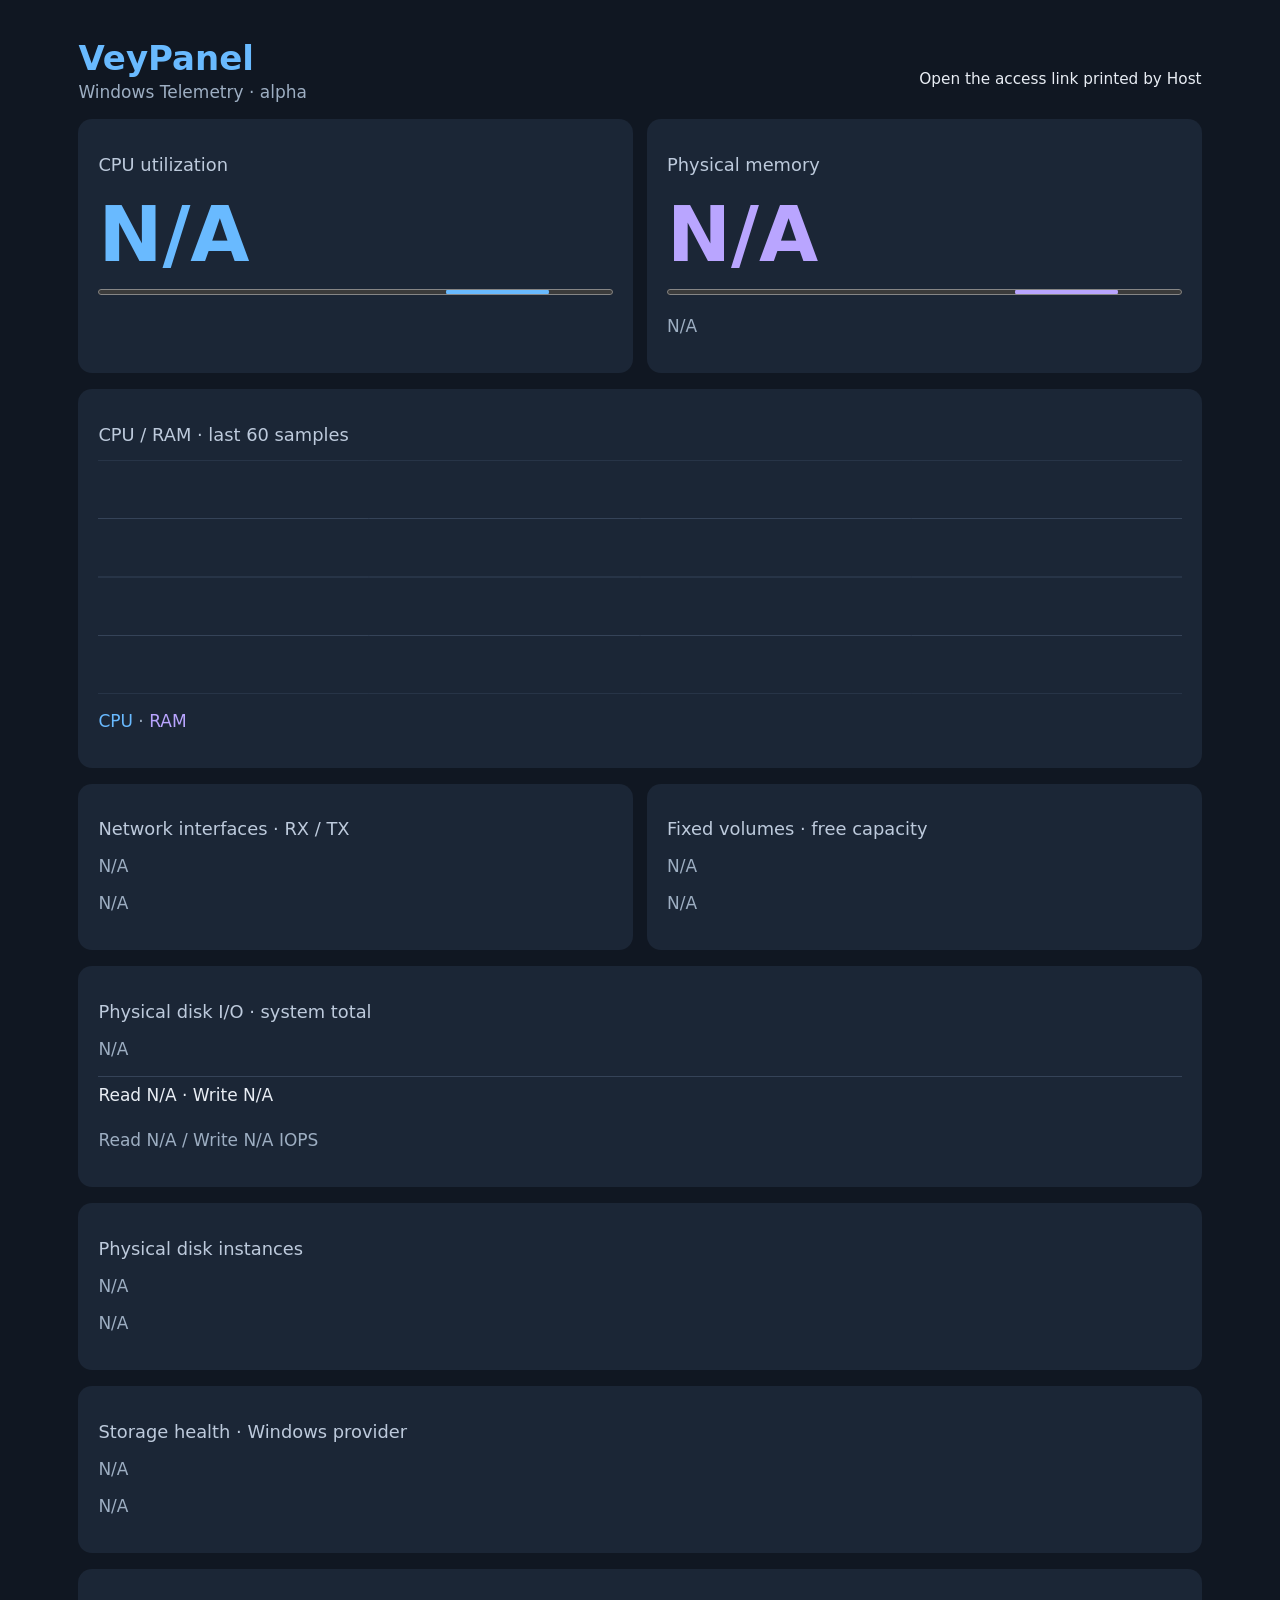
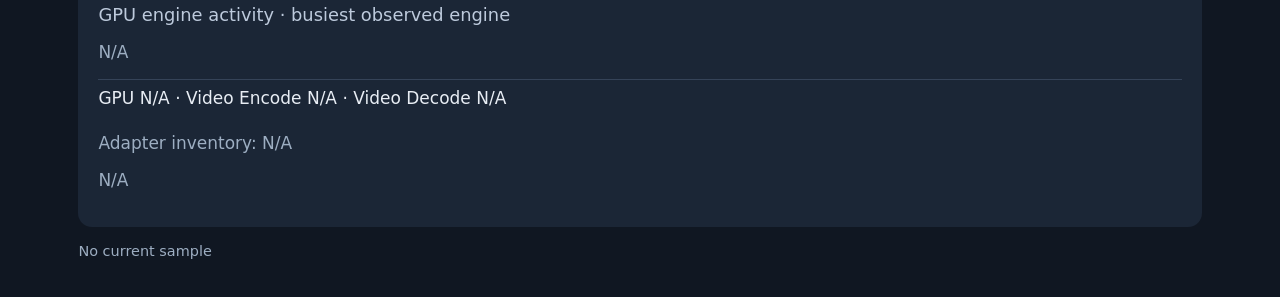
==== src/VeyPanel.Host/wwwroot/index.html @ 7020a3d4 "Integrate bounded independent storage health worker and dashboard" ====
<!DOCTYPE html>
<html lang="en"><head><meta charset="utf-8"><meta name="viewport" content="width=device-width, initial-scale=1"><title>VeyPanel</title><link rel="stylesheet" href="style.css"><script defer src="app.js"></script></head>
<body><main><header><div><h1>VeyPanel</h1><p>Windows Telemetry · alpha</p></div><span id="status" role="status">Connecting</span></header>
<section class="cards" aria-label="System resources"><article><h2>CPU utilization</h2><strong id="cpu">N/A</strong><progress id="cpu-bar" max="100" aria-label="CPU utilization"></progress></article><article><h2>Physical memory</h2><strong id="ram">N/A</strong><progress id="ram-bar" max="100" aria-label="RAM utilization"></progress><p id="capacity">N/A</p></article></section>
<section class="history"><h2>CPU / RAM · last 60 samples</h2><canvas id="chart" role="img" aria-label="CPU and memory utilization history"></canvas><p><span class="cpu-key">CPU</span> · <span class="ram-key">RAM</span></p></section><section class="cards" aria-label="Extended resources"><article><h2>Network interfaces · RX / TX</h2><p id="network-status">N/A</p><div id="network-list">N/A</div></article><article><h2>Fixed volumes · free capacity</h2><p id="storage-status">N/A</p><div id="storage-list">N/A</div></article></section><section class="history"><h2>Physical disk I/O · system total</h2><p id="disk-status">N/A</p><div class="resource-row">Read <span id="disk-read">N/A</span> · Write <span id="disk-write">N/A</span></div><p id="disk-iops">N/A</p></section><section class="history"><h2>Physical disk instances</h2><p id="physical-status">N/A</p><div id="physical-list">N/A</div></section><section class="history"><h2>Storage health · Windows provider</h2><p id="health-status">N/A</p><div id="health-list">N/A</div></section><section class="history"><h2>GPU engine activity · busiest observed engine</h2><p id="gpu-status">N/A</p><div class="resource-row">GPU <span id="gpu-total">N/A</span> · Video Encode <span id="gpu-encode">N/A</span> · Video Decode <span id="gpu-decode">N/A</span></div><p>Adapter inventory: <span id="gpu-inventory">N/A</span></p><div id="gpu-adapters">N/A</div></section><footer id="timestamp">No sample yet</footer></main></body></html>
---- src/VeyPanel.Host/wwwroot/style.css ----
:root{color-scheme:dark;font:17px system-ui,sans-serif;background:#101722;color:#e8edf4}*{box-sizing:border-box}body{margin:0}main{max-width:1200px;margin:auto;padding:clamp(14px,3vw,40px)}header{display:flex;justify-content:space-between;align-items:center;gap:12px}h1{font-size:2rem;margin:0;color:#69baff}h2{font-size:1.05rem;color:#bdcadc;font-weight:500}p,footer{color:#9daec2}header p{margin-top:4px}#status{font-size:.9rem} .cards{display:grid;grid-template-columns:repeat(auto-fit,minmax(240px,1fr));gap:14px}article,.history{background:#1b2636;padding:20px;border-radius:14px}strong{display:block;font-size:clamp(2.5rem,6vw,4.5rem);font-variant-numeric:tabular-nums}#cpu,.cpu-key{color:#69baff}#ram,.ram-key{color:#b9a5ff}progress{width:100%;height:12px;accent-color:#69baff}#ram-bar{accent-color:#b9a5ff}.history{margin:16px 0}canvas{width:100%;height:clamp(130px,26vh,290px);display:block}footer{font-size:.85rem}

.resource-row{padding:8px 0;border-top:1px solid #354358;overflow-wrap:anywhere;font-variant-numeric:tabular-nums}footer{margin-top:16px}
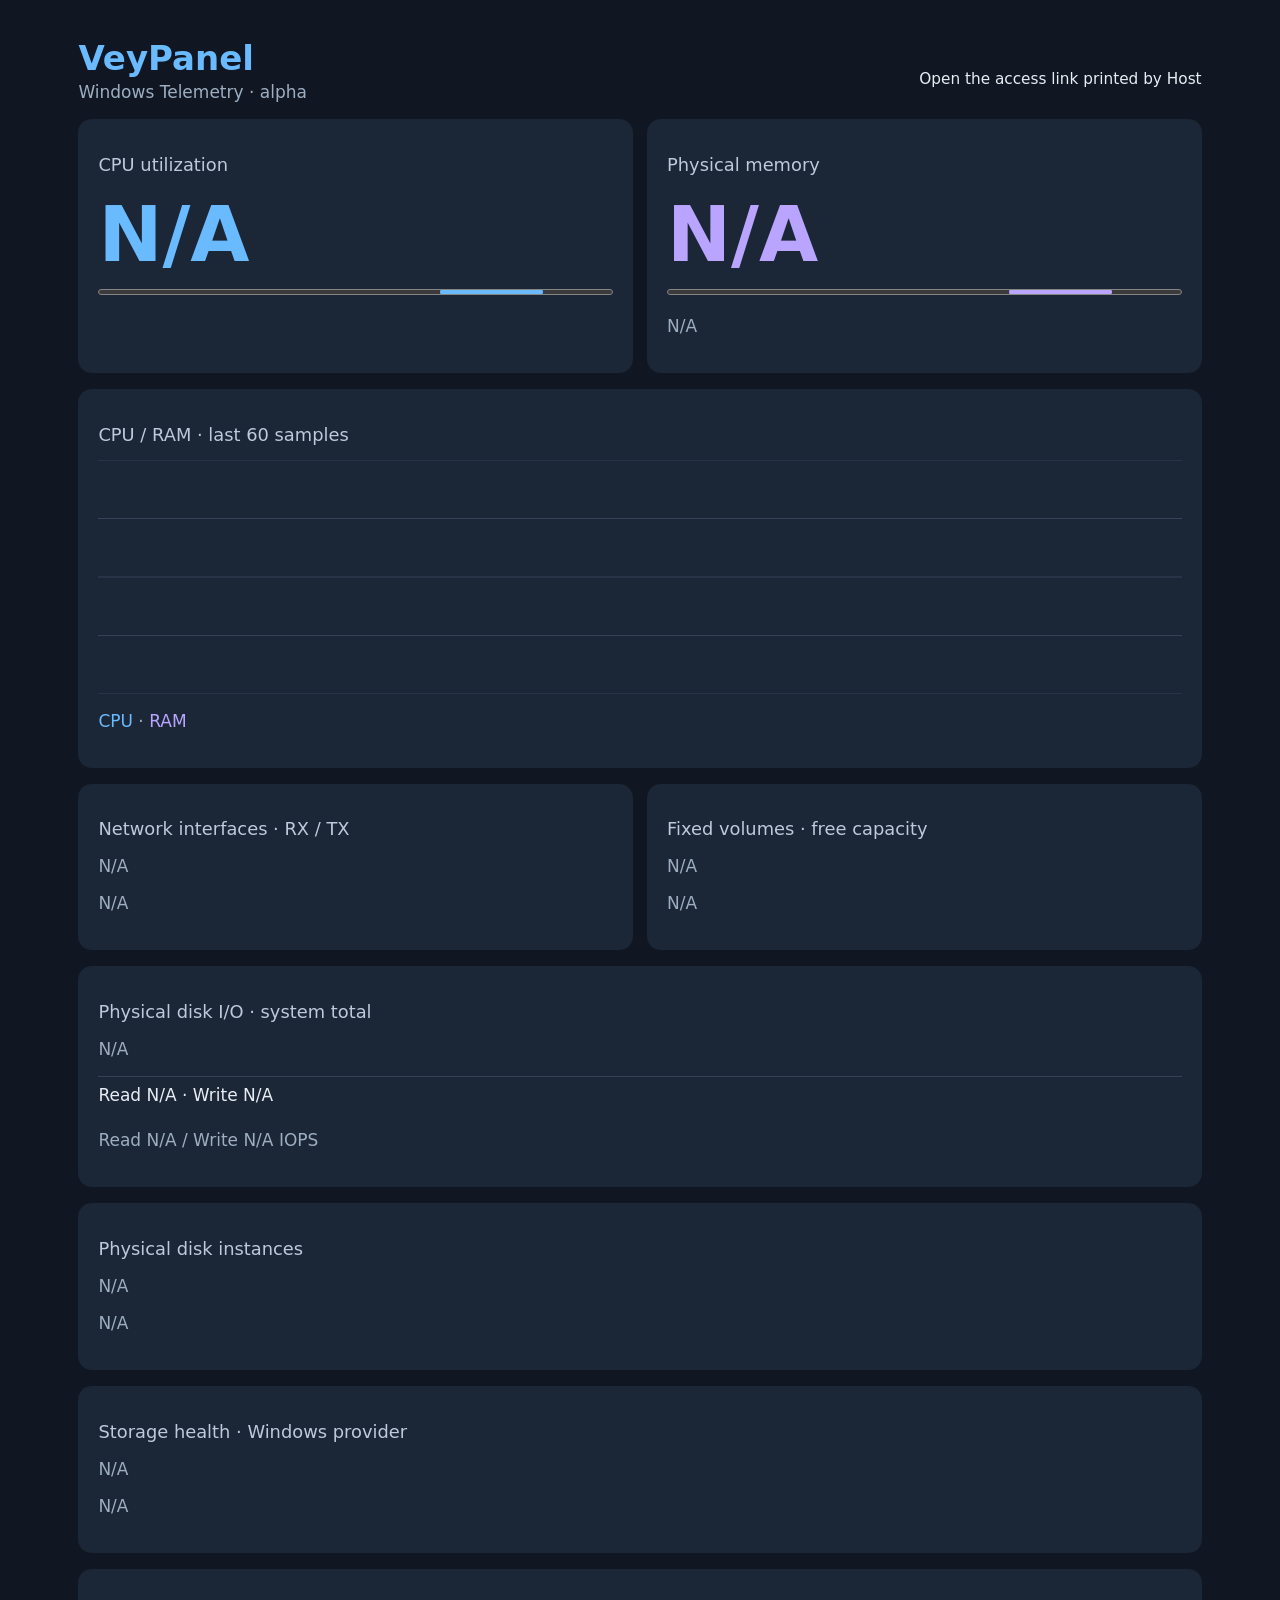
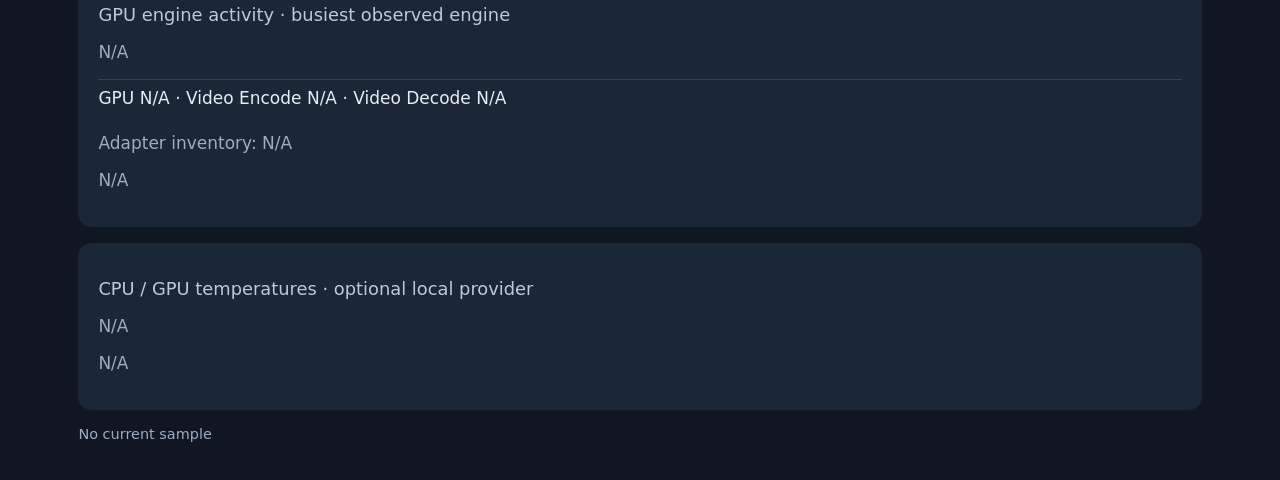
==== commit 01a2f44c: "Add alpha.7 optional local read-only CPU and GPU thermal provider" ====
--- a/src/VeyPanel.Host/wwwroot/index.html
+++ b/src/VeyPanel.Host/wwwroot/index.html
@@ -2,4 +2,4 @@
 <html lang="en"><head><meta charset="utf-8"><meta name="viewport" content="width=device-width, initial-scale=1"><title>VeyPanel</title><link rel="stylesheet" href="style.css"><script defer src="app.js"></script></head>
 <body><main><header><div><h1>VeyPanel</h1><p>Windows Telemetry · alpha</p></div><span id="status" role="status">Connecting</span></header>
 <section class="cards" aria-label="System resources"><article><h2>CPU utilization</h2><strong id="cpu">N/A</strong><progress id="cpu-bar" max="100" aria-label="CPU utilization"></progress></article><article><h2>Physical memory</h2><strong id="ram">N/A</strong><progress id="ram-bar" max="100" aria-label="RAM utilization"></progress><p id="capacity">N/A</p></article></section>
-<section class="history"><h2>CPU / RAM · last 60 samples</h2><canvas id="chart" role="img" aria-label="CPU and memory utilization history"></canvas><p><span class="cpu-key">CPU</span> · <span class="ram-key">RAM</span></p></section><section class="cards" aria-label="Extended resources"><article><h2>Network interfaces · RX / TX</h2><p id="network-status">N/A</p><div id="network-list">N/A</div></article><article><h2>Fixed volumes · free capacity</h2><p id="storage-status">N/A</p><div id="storage-list">N/A</div></article></section><section class="history"><h2>Physical disk I/O · system total</h2><p id="disk-status">N/A</p><div class="resource-row">Read <span id="disk-read">N/A</span> · Write <span id="disk-write">N/A</span></div><p id="disk-iops">N/A</p></section><section class="history"><h2>Physical disk instances</h2><p id="physical-status">N/A</p><div id="physical-list">N/A</div></section><section class="history"><h2>Storage health · Windows provider</h2><p id="health-status">N/A</p><div id="health-list">N/A</div></section><section class="history"><h2>GPU engine activity · busiest observed engine</h2><p id="gpu-status">N/A</p><div class="resource-row">GPU <span id="gpu-total">N/A</span> · Video Encode <span id="gpu-encode">N/A</span> · Video Decode <span id="gpu-decode">N/A</span></div><p>Adapter inventory: <span id="gpu-inventory">N/A</span></p><div id="gpu-adapters">N/A</div></section><footer id="timestamp">No sample yet</footer></main></body></html>
+<section class="history"><h2>CPU / RAM · last 60 samples</h2><canvas id="chart" role="img" aria-label="CPU and memory utilization history"></canvas><p><span class="cpu-key">CPU</span> · <span class="ram-key">RAM</span></p></section><section class="cards" aria-label="Extended resources"><article><h2>Network interfaces · RX / TX</h2><p id="network-status">N/A</p><div id="network-list">N/A</div></article><article><h2>Fixed volumes · free capacity</h2><p id="storage-status">N/A</p><div id="storage-list">N/A</div></article></section><section class="history"><h2>Physical disk I/O · system total</h2><p id="disk-status">N/A</p><div class="resource-row">Read <span id="disk-read">N/A</span> · Write <span id="disk-write">N/A</span></div><p id="disk-iops">N/A</p></section><section class="history"><h2>Physical disk instances</h2><p id="physical-status">N/A</p><div id="physical-list">N/A</div></section><section class="history"><h2>Storage health · Windows provider</h2><p id="health-status">N/A</p><div id="health-list">N/A</div></section><section class="history"><h2>GPU engine activity · busiest observed engine</h2><p id="gpu-status">N/A</p><div class="resource-row">GPU <span id="gpu-total">N/A</span> · Video Encode <span id="gpu-encode">N/A</span> · Video Decode <span id="gpu-decode">N/A</span></div><p>Adapter inventory: <span id="gpu-inventory">N/A</span></p><div id="gpu-adapters">N/A</div></section><section class="history"><h2>CPU / GPU temperatures · optional local provider</h2><p id="thermal-status">N/A</p><div id="thermal-list">N/A</div></section><footer id="timestamp">No sample yet</footer></main></body></html>
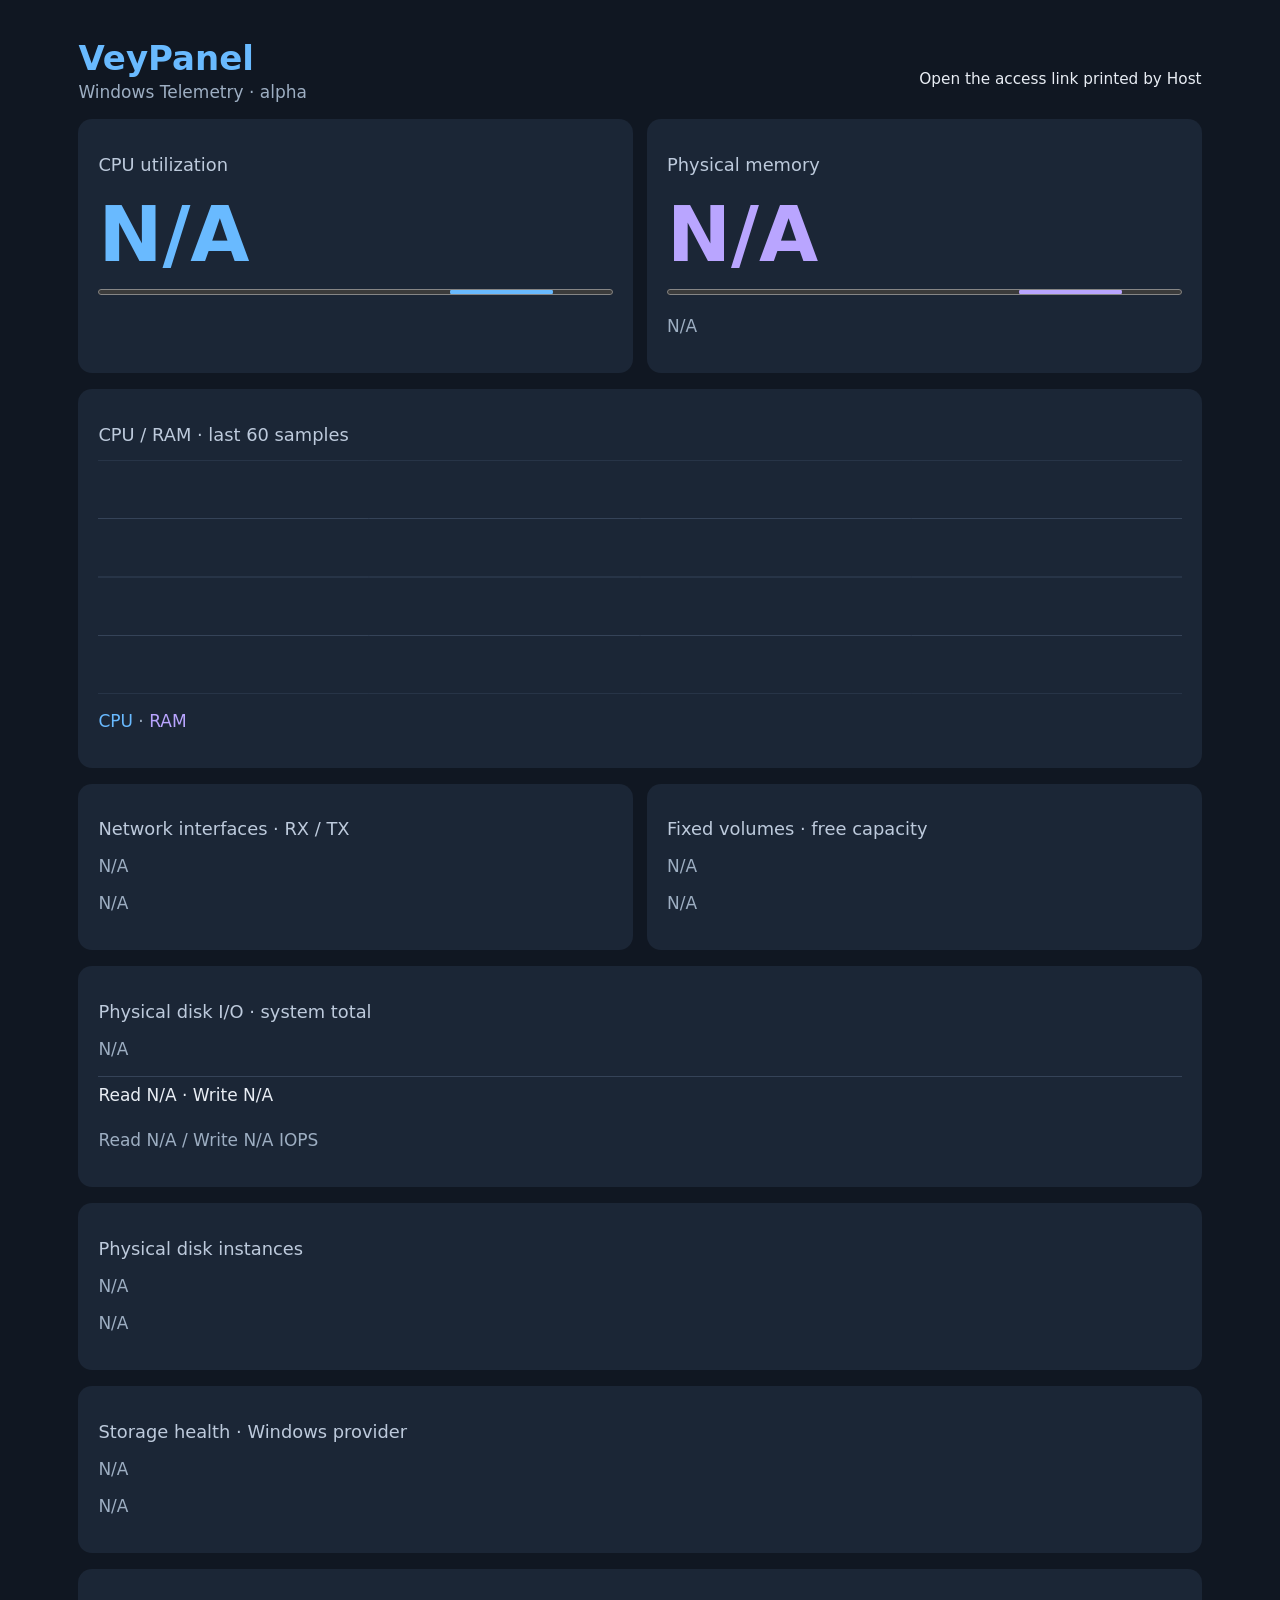
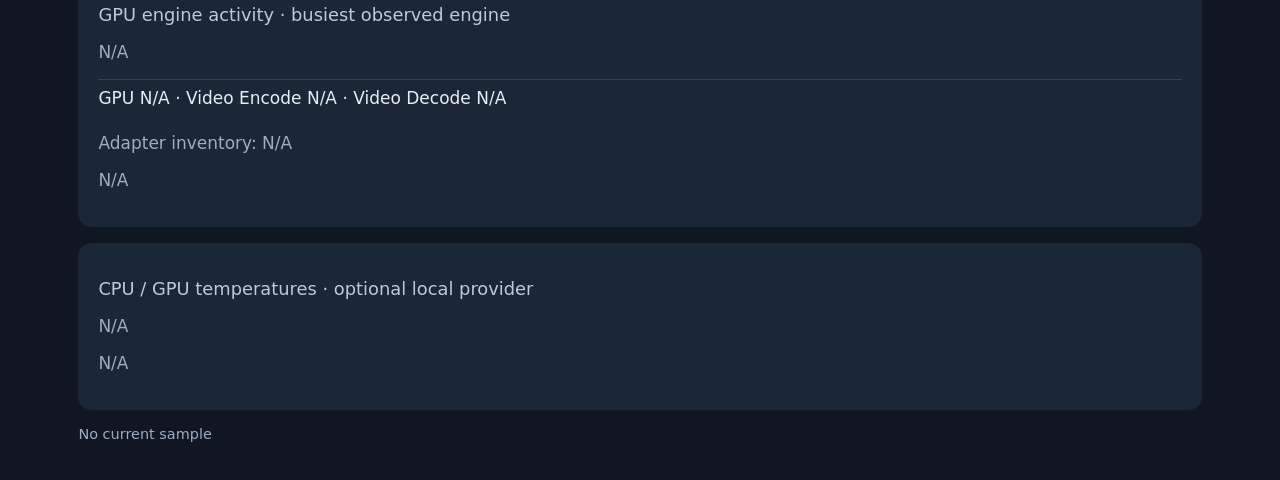
==== commit 9955376d: "Add loopback owner reader management panel and admin origin checks" ====
--- a/src/VeyPanel.Host/wwwroot/index.html
+++ b/src/VeyPanel.Host/wwwroot/index.html
@@ -2,4 +2,4 @@
 <html lang="en"><head><meta charset="utf-8"><meta name="viewport" content="width=device-width, initial-scale=1"><title>VeyPanel</title><link rel="stylesheet" href="style.css"><script defer src="app.js"></script></head>
 <body><main><header><div><h1>VeyPanel</h1><p>Windows Telemetry · alpha</p></div><span id="status" role="status">Connecting</span></header>
 <section class="cards" aria-label="System resources"><article><h2>CPU utilization</h2><strong id="cpu">N/A</strong><progress id="cpu-bar" max="100" aria-label="CPU utilization"></progress></article><article><h2>Physical memory</h2><strong id="ram">N/A</strong><progress id="ram-bar" max="100" aria-label="RAM utilization"></progress><p id="capacity">N/A</p></article></section>
-<section class="history"><h2>CPU / RAM · last 60 samples</h2><canvas id="chart" role="img" aria-label="CPU and memory utilization history"></canvas><p><span class="cpu-key">CPU</span> · <span class="ram-key">RAM</span></p></section><section class="cards" aria-label="Extended resources"><article><h2>Network interfaces · RX / TX</h2><p id="network-status">N/A</p><div id="network-list">N/A</div></article><article><h2>Fixed volumes · free capacity</h2><p id="storage-status">N/A</p><div id="storage-list">N/A</div></article></section><section class="history"><h2>Physical disk I/O · system total</h2><p id="disk-status">N/A</p><div class="resource-row">Read <span id="disk-read">N/A</span> · Write <span id="disk-write">N/A</span></div><p id="disk-iops">N/A</p></section><section class="history"><h2>Physical disk instances</h2><p id="physical-status">N/A</p><div id="physical-list">N/A</div></section><section class="history"><h2>Storage health · Windows provider</h2><p id="health-status">N/A</p><div id="health-list">N/A</div></section><section class="history"><h2>GPU engine activity · busiest observed engine</h2><p id="gpu-status">N/A</p><div class="resource-row">GPU <span id="gpu-total">N/A</span> · Video Encode <span id="gpu-encode">N/A</span> · Video Decode <span id="gpu-decode">N/A</span></div><p>Adapter inventory: <span id="gpu-inventory">N/A</span></p><div id="gpu-adapters">N/A</div></section><section class="history"><h2>CPU / GPU temperatures · optional local provider</h2><p id="thermal-status">N/A</p><div id="thermal-list">N/A</div></section><footer id="timestamp">No sample yet</footer></main></body></html>
+<section class="history"><h2>CPU / RAM · last 60 samples</h2><canvas id="chart" role="img" aria-label="CPU and memory utilization history"></canvas><p><span class="cpu-key">CPU</span> · <span class="ram-key">RAM</span></p></section><section class="cards" aria-label="Extended resources"><article><h2>Network interfaces · RX / TX</h2><p id="network-status">N/A</p><div id="network-list">N/A</div></article><article><h2>Fixed volumes · free capacity</h2><p id="storage-status">N/A</p><div id="storage-list">N/A</div></article></section><section class="history"><h2>Physical disk I/O · system total</h2><p id="disk-status">N/A</p><div class="resource-row">Read <span id="disk-read">N/A</span> · Write <span id="disk-write">N/A</span></div><p id="disk-iops">N/A</p></section><section class="history"><h2>Physical disk instances</h2><p id="physical-status">N/A</p><div id="physical-list">N/A</div></section><section class="history"><h2>Storage health · Windows provider</h2><p id="health-status">N/A</p><div id="health-list">N/A</div></section><section class="history"><h2>GPU engine activity · busiest observed engine</h2><p id="gpu-status">N/A</p><div class="resource-row">GPU <span id="gpu-total">N/A</span> · Video Encode <span id="gpu-encode">N/A</span> · Video Decode <span id="gpu-decode">N/A</span></div><p>Adapter inventory: <span id="gpu-inventory">N/A</span></p><div id="gpu-adapters">N/A</div></section><section class="history"><h2>CPU / GPU temperatures · optional local provider</h2><p id="thermal-status">N/A</p><div id="thermal-list">N/A</div></section><section class="history" id="device-owner" hidden><h2>Reader devices · local owner only</h2><p>Issue read-only access for 24 hours. Restarting Host invalidates all grants.</p><div class="device-row"><label for="device-name">Device name</label><input id="device-name" maxlength="64" autocomplete="off" placeholder="Lenovo tablet"><button type="button" id="device-create">Create reader</button><button type="button" id="device-refresh">Refresh</button></div><p id="device-status" role="status"></p><div id="issued-panel" hidden><label id="issued-label" for="issued-link"></label><input id="issued-link" readonly autocomplete="off" spellcheck="false"><button type="button" id="device-clear">Clear secret</button></div><div id="device-list"></div></section><footer id="timestamp">No sample yet</footer></main></body></html>
--- a/src/VeyPanel.Host/wwwroot/style.css
+++ b/src/VeyPanel.Host/wwwroot/style.css
@@ -1,3 +1,5 @@
 :root{color-scheme:dark;font:17px system-ui,sans-serif;background:#101722;color:#e8edf4}*{box-sizing:border-box}body{margin:0}main{max-width:1200px;margin:auto;padding:clamp(14px,3vw,40px)}header{display:flex;justify-content:space-between;align-items:center;gap:12px}h1{font-size:2rem;margin:0;color:#69baff}h2{font-size:1.05rem;color:#bdcadc;font-weight:500}p,footer{color:#9daec2}header p{margin-top:4px}#status{font-size:.9rem} .cards{display:grid;grid-template-columns:repeat(auto-fit,minmax(240px,1fr));gap:14px}article,.history{background:#1b2636;padding:20px;border-radius:14px}strong{display:block;font-size:clamp(2.5rem,6vw,4.5rem);font-variant-numeric:tabular-nums}#cpu,.cpu-key{color:#69baff}#ram,.ram-key{color:#b9a5ff}progress{width:100%;height:12px;accent-color:#69baff}#ram-bar{accent-color:#b9a5ff}.history{margin:16px 0}canvas{width:100%;height:clamp(130px,26vh,290px);display:block}footer{font-size:.85rem}
 
 .resource-row{padding:8px 0;border-top:1px solid #354358;overflow-wrap:anywhere;font-variant-numeric:tabular-nums}footer{margin-top:16px}
+
+.device-row{display:flex;gap:10px;align-items:center;flex-wrap:wrap}.device-row span{flex:1;min-width:12rem}#device-owner input,#device-owner button{font:inherit;border:1px solid #52657d;border-radius:6px;padding:8px;background:#101722;color:#e8edf4}#device-owner button{cursor:pointer}#device-owner button:disabled{opacity:.5;cursor:default}#issued-link{width:100%;margin:8px 0}#issued-panel{margin:12px 0;padding:12px;border:1px solid #52657d;border-radius:8px}[hidden]{display:none!important}
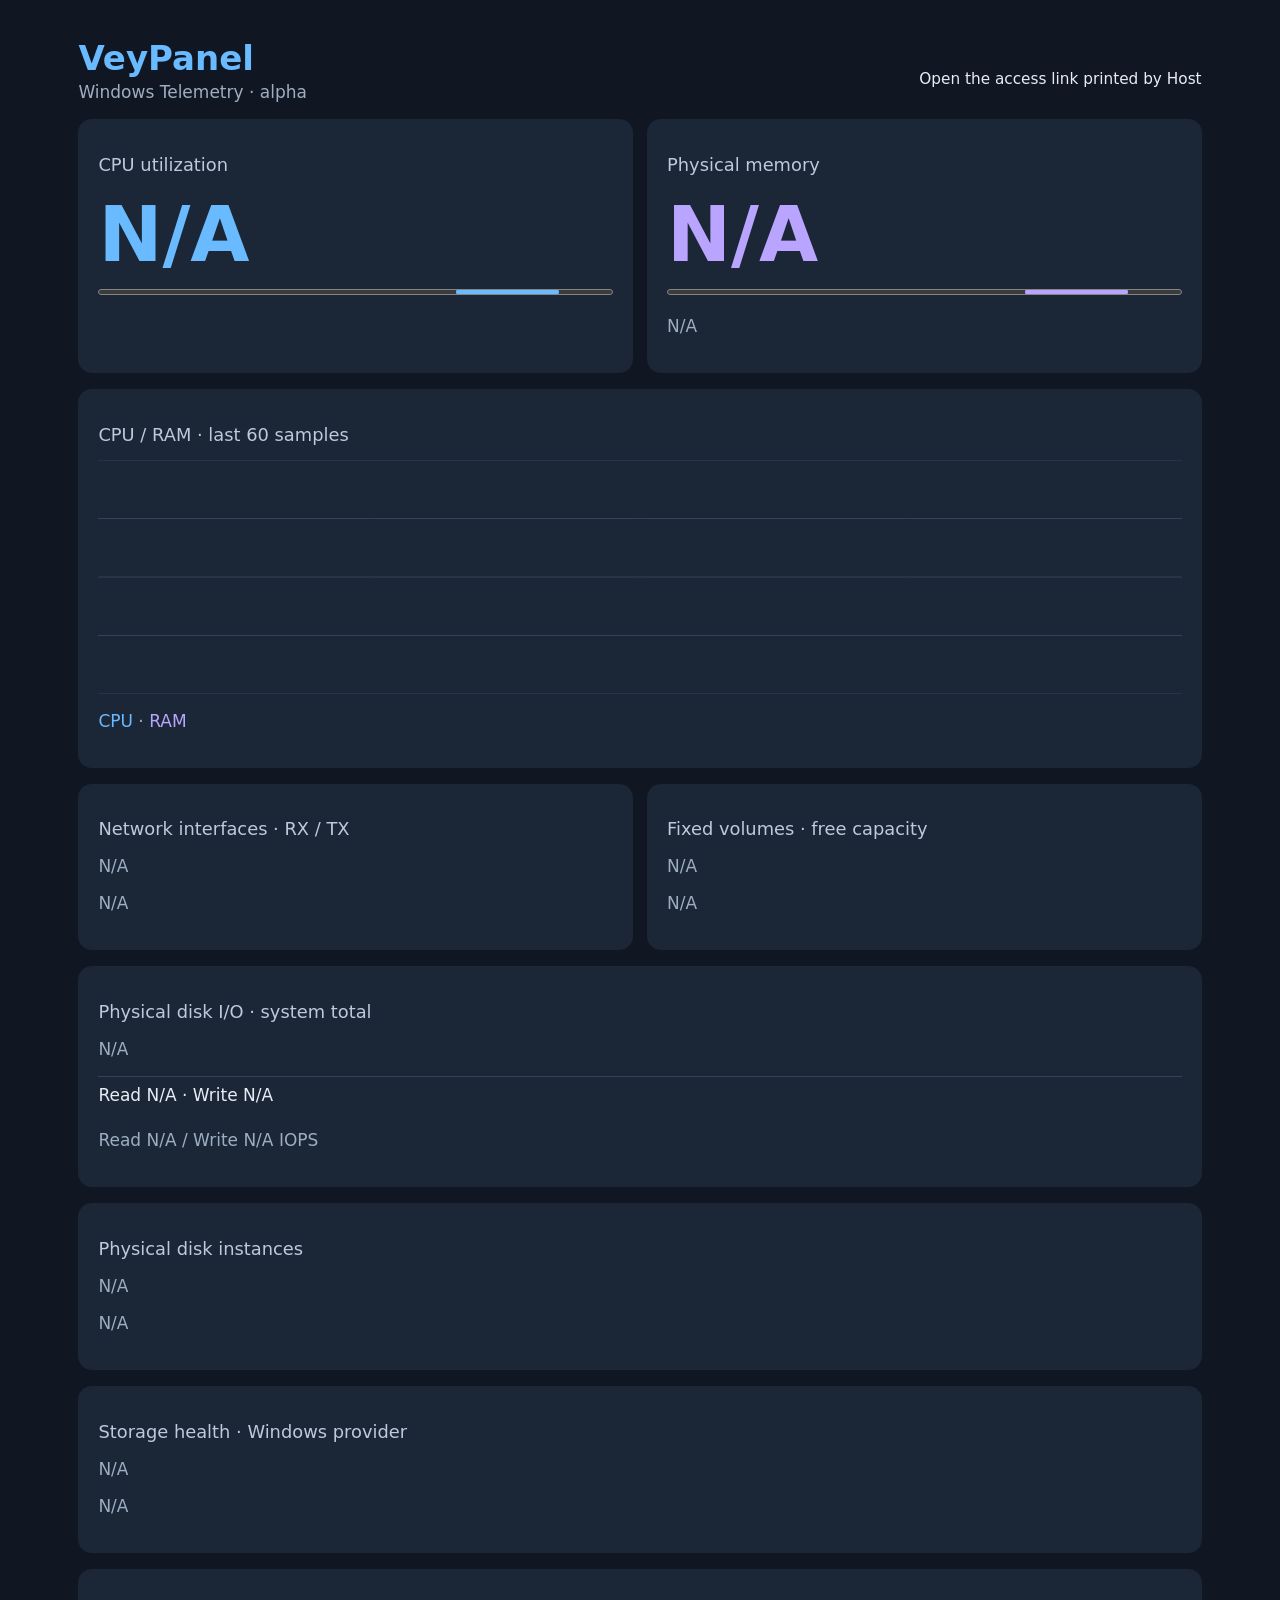
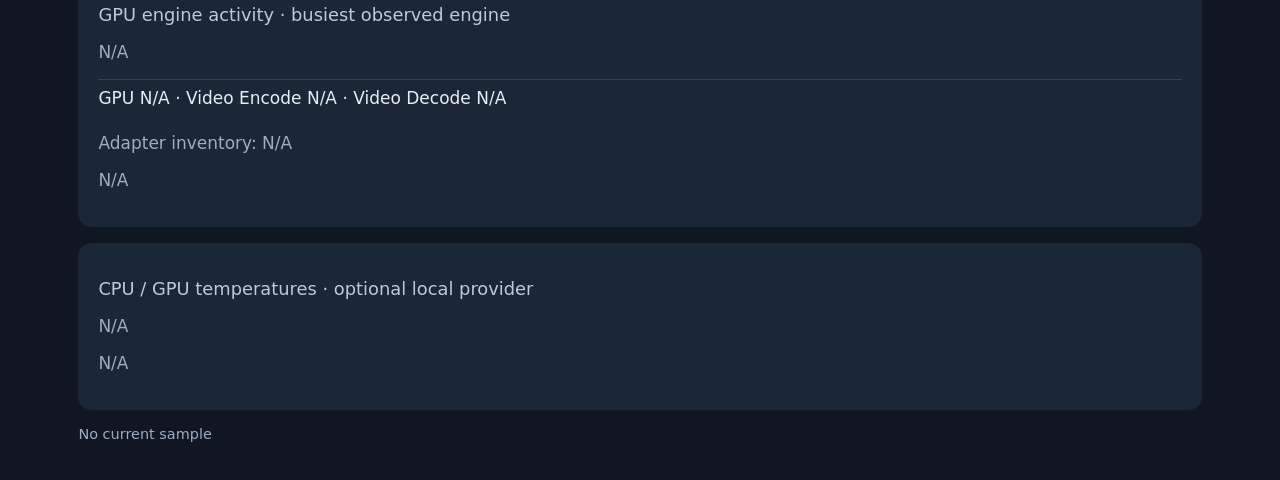
==== commit 0b88c721: "Add browser invitation enrollment and HTTPS end-to-end smoke" ====
--- a/src/VeyPanel.Host/wwwroot/index.html
+++ b/src/VeyPanel.Host/wwwroot/index.html
@@ -2,4 +2,4 @@
 <html lang="en"><head><meta charset="utf-8"><meta name="viewport" content="width=device-width, initial-scale=1"><title>VeyPanel</title><link rel="stylesheet" href="style.css"><script defer src="app.js"></script></head>
 <body><main><header><div><h1>VeyPanel</h1><p>Windows Telemetry · alpha</p></div><span id="status" role="status">Connecting</span></header>
 <section class="cards" aria-label="System resources"><article><h2>CPU utilization</h2><strong id="cpu">N/A</strong><progress id="cpu-bar" max="100" aria-label="CPU utilization"></progress></article><article><h2>Physical memory</h2><strong id="ram">N/A</strong><progress id="ram-bar" max="100" aria-label="RAM utilization"></progress><p id="capacity">N/A</p></article></section>
-<section class="history"><h2>CPU / RAM · last 60 samples</h2><canvas id="chart" role="img" aria-label="CPU and memory utilization history"></canvas><p><span class="cpu-key">CPU</span> · <span class="ram-key">RAM</span></p></section><section class="cards" aria-label="Extended resources"><article><h2>Network interfaces · RX / TX</h2><p id="network-status">N/A</p><div id="network-list">N/A</div></article><article><h2>Fixed volumes · free capacity</h2><p id="storage-status">N/A</p><div id="storage-list">N/A</div></article></section><section class="history"><h2>Physical disk I/O · system total</h2><p id="disk-status">N/A</p><div class="resource-row">Read <span id="disk-read">N/A</span> · Write <span id="disk-write">N/A</span></div><p id="disk-iops">N/A</p></section><section class="history"><h2>Physical disk instances</h2><p id="physical-status">N/A</p><div id="physical-list">N/A</div></section><section class="history"><h2>Storage health · Windows provider</h2><p id="health-status">N/A</p><div id="health-list">N/A</div></section><section class="history"><h2>GPU engine activity · busiest observed engine</h2><p id="gpu-status">N/A</p><div class="resource-row">GPU <span id="gpu-total">N/A</span> · Video Encode <span id="gpu-encode">N/A</span> · Video Decode <span id="gpu-decode">N/A</span></div><p>Adapter inventory: <span id="gpu-inventory">N/A</span></p><div id="gpu-adapters">N/A</div></section><section class="history"><h2>CPU / GPU temperatures · optional local provider</h2><p id="thermal-status">N/A</p><div id="thermal-list">N/A</div></section><section class="history" id="device-owner" hidden><h2>Reader devices · local owner only</h2><p>Issue read-only access for 24 hours. Restarting Host invalidates all grants.</p><div class="device-row"><label for="device-name">Device name</label><input id="device-name" maxlength="64" autocomplete="off" placeholder="Lenovo tablet"><button type="button" id="device-create">Create reader</button><button type="button" id="device-refresh">Refresh</button></div><p id="device-status" role="status"></p><div id="issued-panel" hidden><label id="issued-label" for="issued-link"></label><input id="issued-link" readonly autocomplete="off" spellcheck="false"><button type="button" id="device-clear">Clear secret</button></div><div id="device-list"></div></section><footer id="timestamp">No sample yet</footer></main></body></html>
+<section class="history"><h2>CPU / RAM · last 60 samples</h2><canvas id="chart" role="img" aria-label="CPU and memory utilization history"></canvas><p><span class="cpu-key">CPU</span> · <span class="ram-key">RAM</span></p></section><section class="cards" aria-label="Extended resources"><article><h2>Network interfaces · RX / TX</h2><p id="network-status">N/A</p><div id="network-list">N/A</div></article><article><h2>Fixed volumes · free capacity</h2><p id="storage-status">N/A</p><div id="storage-list">N/A</div></article></section><section class="history"><h2>Physical disk I/O · system total</h2><p id="disk-status">N/A</p><div class="resource-row">Read <span id="disk-read">N/A</span> · Write <span id="disk-write">N/A</span></div><p id="disk-iops">N/A</p></section><section class="history"><h2>Physical disk instances</h2><p id="physical-status">N/A</p><div id="physical-list">N/A</div></section><section class="history"><h2>Storage health · Windows provider</h2><p id="health-status">N/A</p><div id="health-list">N/A</div></section><section class="history"><h2>GPU engine activity · busiest observed engine</h2><p id="gpu-status">N/A</p><div class="resource-row">GPU <span id="gpu-total">N/A</span> · Video Encode <span id="gpu-encode">N/A</span> · Video Decode <span id="gpu-decode">N/A</span></div><p>Adapter inventory: <span id="gpu-inventory">N/A</span></p><div id="gpu-adapters">N/A</div></section><section class="history"><h2>CPU / GPU temperatures · optional local provider</h2><p id="thermal-status">N/A</p><div id="thermal-list">N/A</div></section><section class="history" id="device-owner" hidden><h2>Reader devices · local owner only</h2><p>Issue read-only access for 24 hours. Restarting Host invalidates all grants.</p><div class="device-row"><label for="device-name">Device name</label><input id="device-name" maxlength="64" autocomplete="off" placeholder="Lenovo tablet"><button type="button" id="device-create">Create reader</button><button type="button" id="device-refresh">Refresh</button></div><p id="device-status" role="status"></p><div id="issued-panel" hidden><label id="issued-label" for="issued-link"></label><input id="issued-link" readonly autocomplete="off" spellcheck="false"><button type="button" id="device-clear">Clear secret</button></div><div id="device-list"></div><div id="invitation-owner" hidden><h3>Two-step enrollment · LAN HTTPS</h3><p>Enter a device name above, create an invitation, share it privately and compare the code displayed on that tablet.</p><div class="device-row"><button type="button" id="invitation-create">Create invitation</button><button type="button" id="invitation-refresh">Refresh invitations</button><button type="button" id="invitation-clear">Clear link</button></div><p id="invitation-status" role="status"></p><input id="invitation-link" aria-label="Private invitation link" readonly hidden autocomplete="off"><div id="invitation-list"></div></div></section><footer id="timestamp">No sample yet</footer></main></body></html>
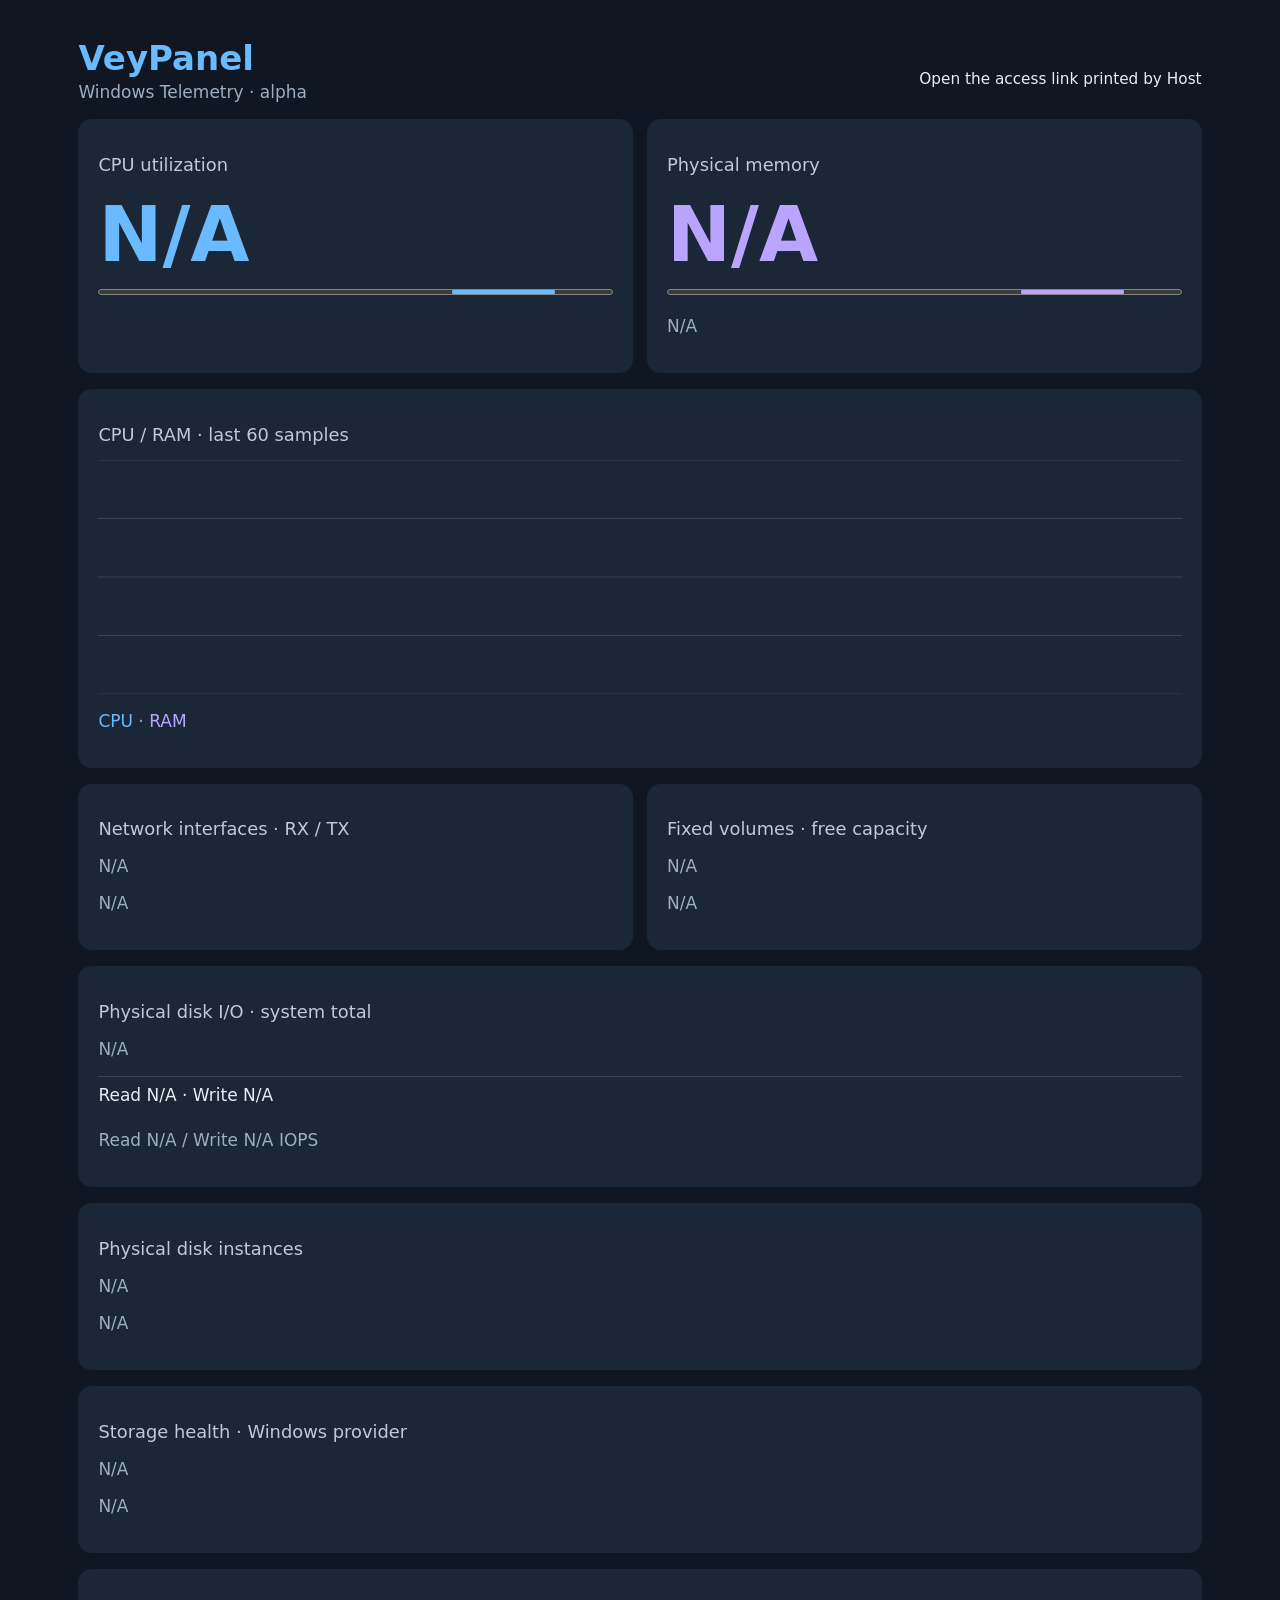
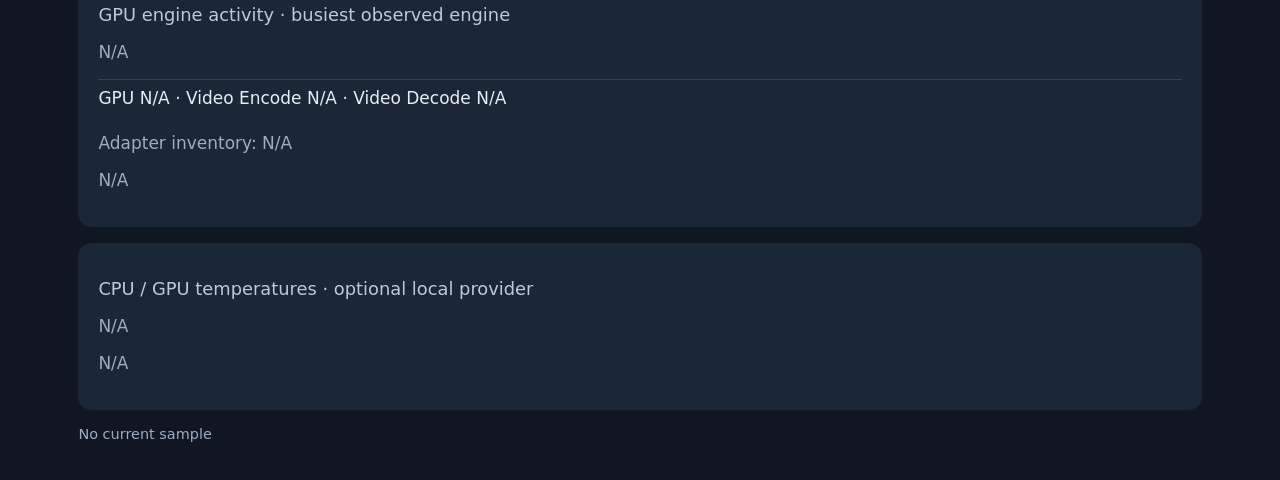
==== commit b3c46e43: "Render one-time invitations as local QR PNG with pinned MIT encoder" ====
--- a/src/VeyPanel.Host/wwwroot/index.html
+++ b/src/VeyPanel.Host/wwwroot/index.html
@@ -2,4 +2,4 @@
 <html lang="en"><head><meta charset="utf-8"><meta name="viewport" content="width=device-width, initial-scale=1"><title>VeyPanel</title><link rel="stylesheet" href="style.css"><script defer src="app.js"></script></head>
 <body><main><header><div><h1>VeyPanel</h1><p>Windows Telemetry · alpha</p></div><span id="status" role="status">Connecting</span></header>
 <section class="cards" aria-label="System resources"><article><h2>CPU utilization</h2><strong id="cpu">N/A</strong><progress id="cpu-bar" max="100" aria-label="CPU utilization"></progress></article><article><h2>Physical memory</h2><strong id="ram">N/A</strong><progress id="ram-bar" max="100" aria-label="RAM utilization"></progress><p id="capacity">N/A</p></article></section>
-<section class="history"><h2>CPU / RAM · last 60 samples</h2><canvas id="chart" role="img" aria-label="CPU and memory utilization history"></canvas><p><span class="cpu-key">CPU</span> · <span class="ram-key">RAM</span></p></section><section class="cards" aria-label="Extended resources"><article><h2>Network interfaces · RX / TX</h2><p id="network-status">N/A</p><div id="network-list">N/A</div></article><article><h2>Fixed volumes · free capacity</h2><p id="storage-status">N/A</p><div id="storage-list">N/A</div></article></section><section class="history"><h2>Physical disk I/O · system total</h2><p id="disk-status">N/A</p><div class="resource-row">Read <span id="disk-read">N/A</span> · Write <span id="disk-write">N/A</span></div><p id="disk-iops">N/A</p></section><section class="history"><h2>Physical disk instances</h2><p id="physical-status">N/A</p><div id="physical-list">N/A</div></section><section class="history"><h2>Storage health · Windows provider</h2><p id="health-status">N/A</p><div id="health-list">N/A</div></section><section class="history"><h2>GPU engine activity · busiest observed engine</h2><p id="gpu-status">N/A</p><div class="resource-row">GPU <span id="gpu-total">N/A</span> · Video Encode <span id="gpu-encode">N/A</span> · Video Decode <span id="gpu-decode">N/A</span></div><p>Adapter inventory: <span id="gpu-inventory">N/A</span></p><div id="gpu-adapters">N/A</div></section><section class="history"><h2>CPU / GPU temperatures · optional local provider</h2><p id="thermal-status">N/A</p><div id="thermal-list">N/A</div></section><section class="history" id="device-owner" hidden><h2>Reader devices · local owner only</h2><p>Issue read-only access for 24 hours. Restarting Host invalidates all grants.</p><div class="device-row"><label for="device-name">Device name</label><input id="device-name" maxlength="64" autocomplete="off" placeholder="Lenovo tablet"><button type="button" id="device-create">Create reader</button><button type="button" id="device-refresh">Refresh</button></div><p id="device-status" role="status"></p><div id="issued-panel" hidden><label id="issued-label" for="issued-link"></label><input id="issued-link" readonly autocomplete="off" spellcheck="false"><button type="button" id="device-clear">Clear secret</button></div><div id="device-list"></div><div id="invitation-owner" hidden><h3>Two-step enrollment · LAN HTTPS</h3><p>Enter a device name above, create an invitation, share it privately and compare the code displayed on that tablet.</p><div class="device-row"><button type="button" id="invitation-create">Create invitation</button><button type="button" id="invitation-refresh">Refresh invitations</button><button type="button" id="invitation-clear">Clear link</button></div><p id="invitation-status" role="status"></p><input id="invitation-link" aria-label="Private invitation link" readonly hidden autocomplete="off"><div id="invitation-list"></div></div></section><footer id="timestamp">No sample yet</footer></main></body></html>
+<section class="history"><h2>CPU / RAM · last 60 samples</h2><canvas id="chart" role="img" aria-label="CPU and memory utilization history"></canvas><p><span class="cpu-key">CPU</span> · <span class="ram-key">RAM</span></p></section><section class="cards" aria-label="Extended resources"><article><h2>Network interfaces · RX / TX</h2><p id="network-status">N/A</p><div id="network-list">N/A</div></article><article><h2>Fixed volumes · free capacity</h2><p id="storage-status">N/A</p><div id="storage-list">N/A</div></article></section><section class="history"><h2>Physical disk I/O · system total</h2><p id="disk-status">N/A</p><div class="resource-row">Read <span id="disk-read">N/A</span> · Write <span id="disk-write">N/A</span></div><p id="disk-iops">N/A</p></section><section class="history"><h2>Physical disk instances</h2><p id="physical-status">N/A</p><div id="physical-list">N/A</div></section><section class="history"><h2>Storage health · Windows provider</h2><p id="health-status">N/A</p><div id="health-list">N/A</div></section><section class="history"><h2>GPU engine activity · busiest observed engine</h2><p id="gpu-status">N/A</p><div class="resource-row">GPU <span id="gpu-total">N/A</span> · Video Encode <span id="gpu-encode">N/A</span> · Video Decode <span id="gpu-decode">N/A</span></div><p>Adapter inventory: <span id="gpu-inventory">N/A</span></p><div id="gpu-adapters">N/A</div></section><section class="history"><h2>CPU / GPU temperatures · optional local provider</h2><p id="thermal-status">N/A</p><div id="thermal-list">N/A</div></section><section class="history" id="device-owner" hidden><h2>Reader devices · local owner only</h2><p>Issue read-only access for 24 hours. Restarting Host invalidates all grants.</p><div class="device-row"><label for="device-name">Device name</label><input id="device-name" maxlength="64" autocomplete="off" placeholder="Lenovo tablet"><button type="button" id="device-create">Create reader</button><button type="button" id="device-refresh">Refresh</button></div><p id="device-status" role="status"></p><div id="issued-panel" hidden><label id="issued-label" for="issued-link"></label><input id="issued-link" readonly autocomplete="off" spellcheck="false"><button type="button" id="device-clear">Clear secret</button></div><div id="device-list"></div><div id="invitation-owner" hidden><h3>Two-step enrollment · LAN HTTPS</h3><p>Enter a device name above, create an invitation, share it privately and compare the code displayed on that tablet.</p><div class="device-row"><button type="button" id="invitation-create">Create invitation</button><button type="button" id="invitation-refresh">Refresh invitations</button><button type="button" id="invitation-clear">Clear link</button></div><p id="invitation-status" role="status"></p><input id="invitation-link" aria-label="Private invitation link" readonly hidden autocomplete="off"><img id="invitation-qr" hidden alt="Private two-minute enrollment QR code" referrerpolicy="no-referrer"><div id="invitation-list"></div></div></section><footer id="timestamp">No sample yet</footer></main></body></html>
--- a/src/VeyPanel.Host/wwwroot/style.css
+++ b/src/VeyPanel.Host/wwwroot/style.css
@@ -3,3 +3,5 @@
 .resource-row{padding:8px 0;border-top:1px solid #354358;overflow-wrap:anywhere;font-variant-numeric:tabular-nums}footer{margin-top:16px}
 
 .device-row{display:flex;gap:10px;align-items:center;flex-wrap:wrap}.device-row span{flex:1;min-width:12rem}#device-owner input,#device-owner button{font:inherit;border:1px solid #52657d;border-radius:6px;padding:8px;background:#101722;color:#e8edf4}#device-owner button{cursor:pointer}#device-owner button:disabled{opacity:.5;cursor:default}#issued-link{width:100%;margin:8px 0}#issued-panel{margin:12px 0;padding:12px;border:1px solid #52657d;border-radius:8px}[hidden]{display:none!important}
+
+#invitation-qr{display:block;width:min(100%,360px);height:auto;image-rendering:pixelated;background:white;margin:12px 0}#invitation-link{width:100%;margin:8px 0}
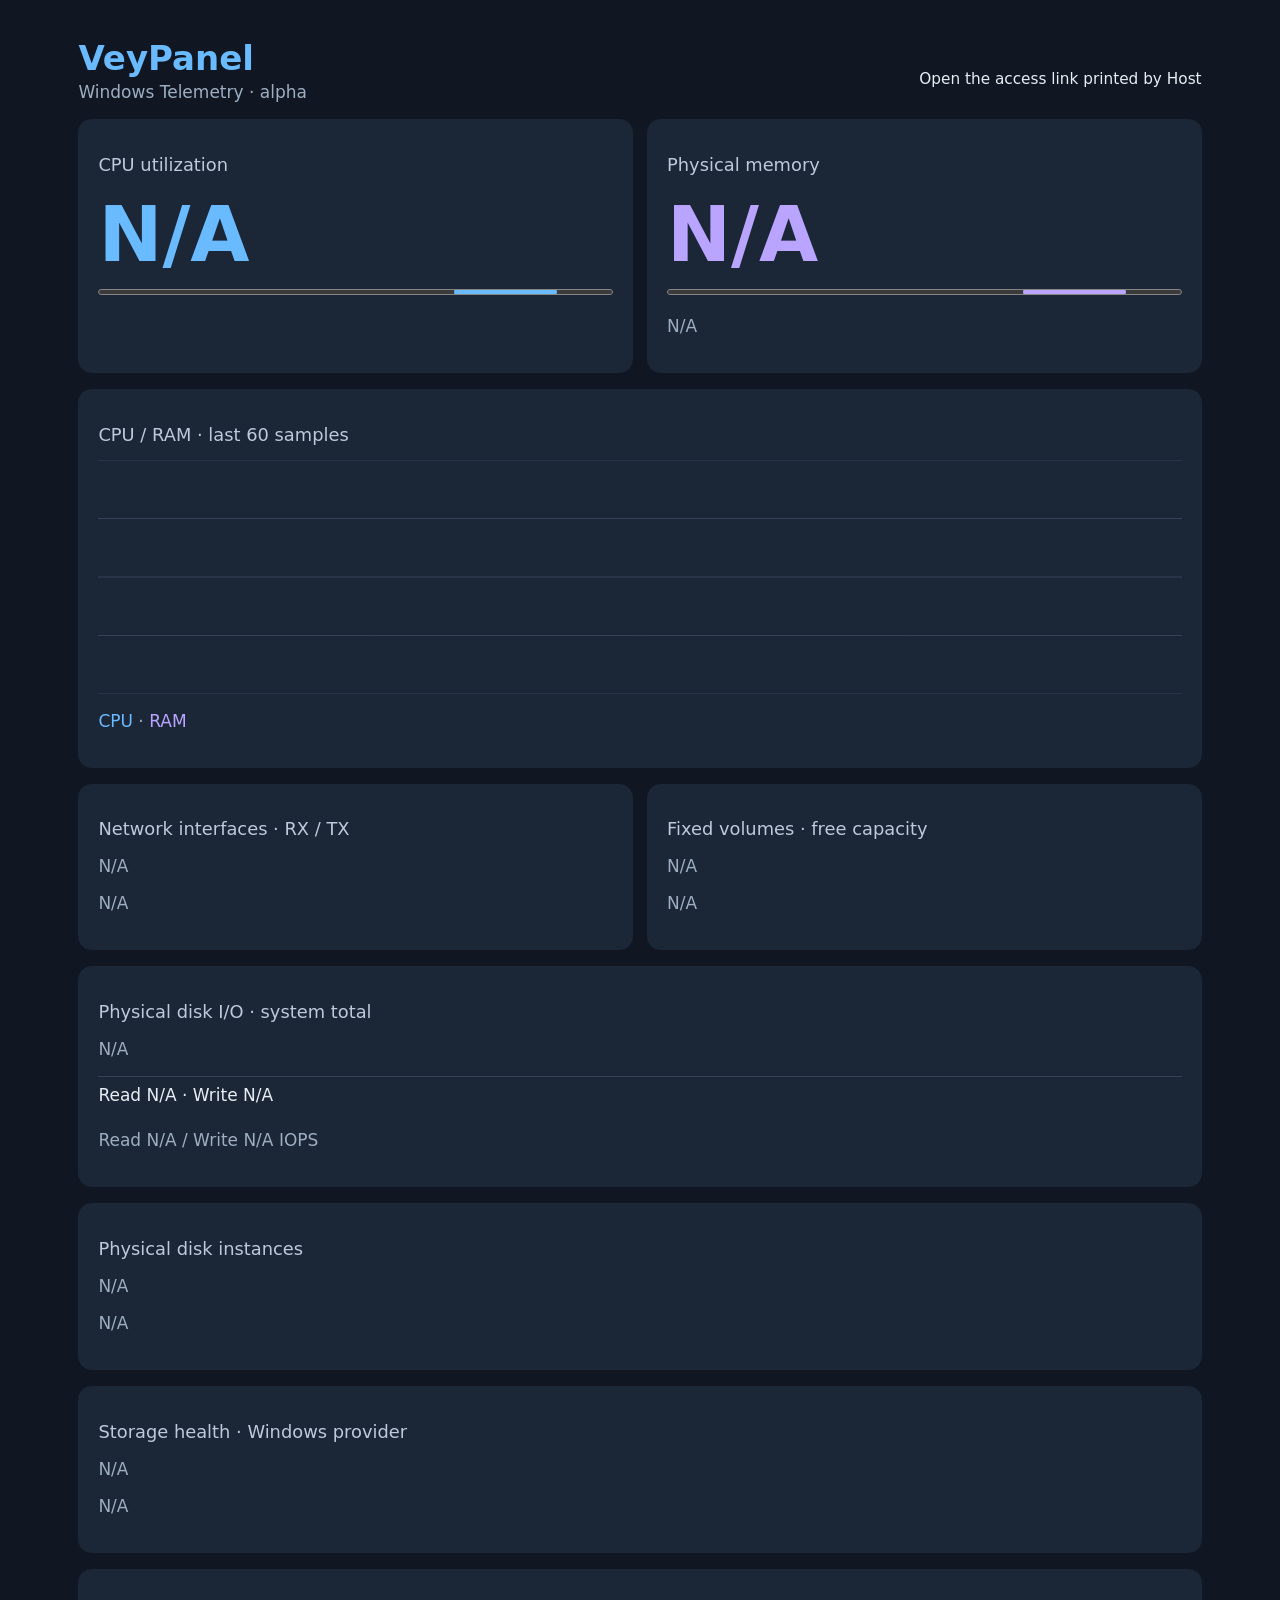
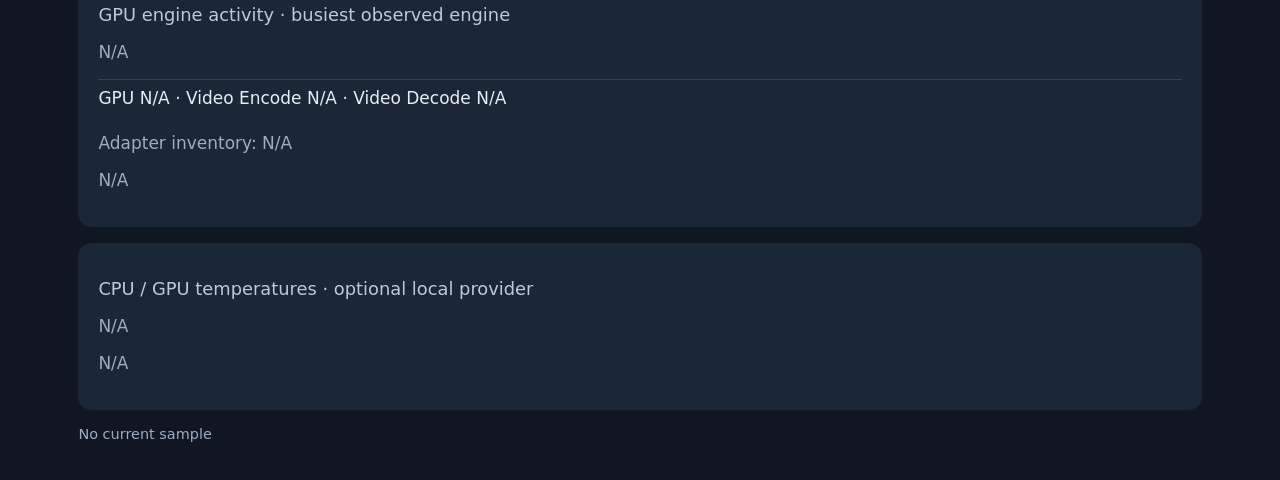
==== commit a1f457f9: "Integrate opt-in protected reader grants and fail-closed runtime authorization" ====
--- a/src/VeyPanel.Host/wwwroot/index.html
+++ b/src/VeyPanel.Host/wwwroot/index.html
@@ -2,4 +2,4 @@
 <html lang="en"><head><meta charset="utf-8"><meta name="viewport" content="width=device-width, initial-scale=1"><title>VeyPanel</title><link rel="stylesheet" href="style.css"><script defer src="app.js"></script></head>
 <body><main><header><div><h1>VeyPanel</h1><p>Windows Telemetry · alpha</p></div><span id="status" role="status">Connecting</span></header>
 <section class="cards" aria-label="System resources"><article><h2>CPU utilization</h2><strong id="cpu">N/A</strong><progress id="cpu-bar" max="100" aria-label="CPU utilization"></progress></article><article><h2>Physical memory</h2><strong id="ram">N/A</strong><progress id="ram-bar" max="100" aria-label="RAM utilization"></progress><p id="capacity">N/A</p></article></section>
-<section class="history"><h2>CPU / RAM · last 60 samples</h2><canvas id="chart" role="img" aria-label="CPU and memory utilization history"></canvas><p><span class="cpu-key">CPU</span> · <span class="ram-key">RAM</span></p></section><section class="cards" aria-label="Extended resources"><article><h2>Network interfaces · RX / TX</h2><p id="network-status">N/A</p><div id="network-list">N/A</div></article><article><h2>Fixed volumes · free capacity</h2><p id="storage-status">N/A</p><div id="storage-list">N/A</div></article></section><section class="history"><h2>Physical disk I/O · system total</h2><p id="disk-status">N/A</p><div class="resource-row">Read <span id="disk-read">N/A</span> · Write <span id="disk-write">N/A</span></div><p id="disk-iops">N/A</p></section><section class="history"><h2>Physical disk instances</h2><p id="physical-status">N/A</p><div id="physical-list">N/A</div></section><section class="history"><h2>Storage health · Windows provider</h2><p id="health-status">N/A</p><div id="health-list">N/A</div></section><section class="history"><h2>GPU engine activity · busiest observed engine</h2><p id="gpu-status">N/A</p><div class="resource-row">GPU <span id="gpu-total">N/A</span> · Video Encode <span id="gpu-encode">N/A</span> · Video Decode <span id="gpu-decode">N/A</span></div><p>Adapter inventory: <span id="gpu-inventory">N/A</span></p><div id="gpu-adapters">N/A</div></section><section class="history"><h2>CPU / GPU temperatures · optional local provider</h2><p id="thermal-status">N/A</p><div id="thermal-list">N/A</div></section><section class="history" id="device-owner" hidden><h2>Reader devices · local owner only</h2><p>Issue read-only access for 24 hours. Restarting Host invalidates all grants.</p><div class="device-row"><label for="device-name">Device name</label><input id="device-name" maxlength="64" autocomplete="off" placeholder="Lenovo tablet"><button type="button" id="device-create">Create reader</button><button type="button" id="device-refresh">Refresh</button></div><p id="device-status" role="status"></p><div id="issued-panel" hidden><label id="issued-label" for="issued-link"></label><input id="issued-link" readonly autocomplete="off" spellcheck="false"><button type="button" id="device-clear">Clear secret</button></div><div id="device-list"></div><div id="invitation-owner" hidden><h3>Two-step enrollment · LAN HTTPS</h3><p>Enter a device name above, create an invitation, share it privately and compare the code displayed on that tablet.</p><div class="device-row"><button type="button" id="invitation-create">Create invitation</button><button type="button" id="invitation-refresh">Refresh invitations</button><button type="button" id="invitation-clear">Clear link</button></div><p id="invitation-status" role="status"></p><input id="invitation-link" aria-label="Private invitation link" readonly hidden autocomplete="off"><img id="invitation-qr" hidden alt="Private two-minute enrollment QR code" referrerpolicy="no-referrer"><div id="invitation-list"></div></div></section><footer id="timestamp">No sample yet</footer></main></body></html>
+<section class="history"><h2>CPU / RAM · last 60 samples</h2><canvas id="chart" role="img" aria-label="CPU and memory utilization history"></canvas><p><span class="cpu-key">CPU</span> · <span class="ram-key">RAM</span></p></section><section class="cards" aria-label="Extended resources"><article><h2>Network interfaces · RX / TX</h2><p id="network-status">N/A</p><div id="network-list">N/A</div></article><article><h2>Fixed volumes · free capacity</h2><p id="storage-status">N/A</p><div id="storage-list">N/A</div></article></section><section class="history"><h2>Physical disk I/O · system total</h2><p id="disk-status">N/A</p><div class="resource-row">Read <span id="disk-read">N/A</span> · Write <span id="disk-write">N/A</span></div><p id="disk-iops">N/A</p></section><section class="history"><h2>Physical disk instances</h2><p id="physical-status">N/A</p><div id="physical-list">N/A</div></section><section class="history"><h2>Storage health · Windows provider</h2><p id="health-status">N/A</p><div id="health-list">N/A</div></section><section class="history"><h2>GPU engine activity · busiest observed engine</h2><p id="gpu-status">N/A</p><div class="resource-row">GPU <span id="gpu-total">N/A</span> · Video Encode <span id="gpu-encode">N/A</span> · Video Decode <span id="gpu-decode">N/A</span></div><p>Adapter inventory: <span id="gpu-inventory">N/A</span></p><div id="gpu-adapters">N/A</div></section><section class="history"><h2>CPU / GPU temperatures · optional local provider</h2><p id="thermal-status">N/A</p><div id="thermal-list">N/A</div></section><section class="history" id="device-owner" hidden><h2>Reader devices · local owner only</h2><p>Issue read-only access for 24 hours.</p><p id="device-persistence">Checking storage mode…</p><div class="device-row"><label for="device-name">Device name</label><input id="device-name" maxlength="64" autocomplete="off" placeholder="Lenovo tablet"><button type="button" id="device-create">Create reader</button><button type="button" id="device-refresh">Refresh</button><button type="button" id="device-revoke-all">Revoke all readers</button></div><p id="device-status" role="status"></p><div id="issued-panel" hidden><label id="issued-label" for="issued-link"></label><input id="issued-link" readonly autocomplete="off" spellcheck="false"><button type="button" id="device-clear">Clear secret</button></div><div id="device-list"></div><div id="invitation-owner" hidden><h3>Two-step enrollment · LAN HTTPS</h3><p>Enter a device name above, create an invitation, share it privately and compare the code displayed on that tablet.</p><div class="device-row"><button type="button" id="invitation-create">Create invitation</button><button type="button" id="invitation-refresh">Refresh invitations</button><button type="button" id="invitation-clear">Clear link</button></div><p id="invitation-status" role="status"></p><input id="invitation-link" aria-label="Private invitation link" readonly hidden autocomplete="off"><img id="invitation-qr" hidden alt="Private two-minute enrollment QR code" referrerpolicy="no-referrer"><div id="invitation-list"></div></div></section><footer id="timestamp">No sample yet</footer></main></body></html>
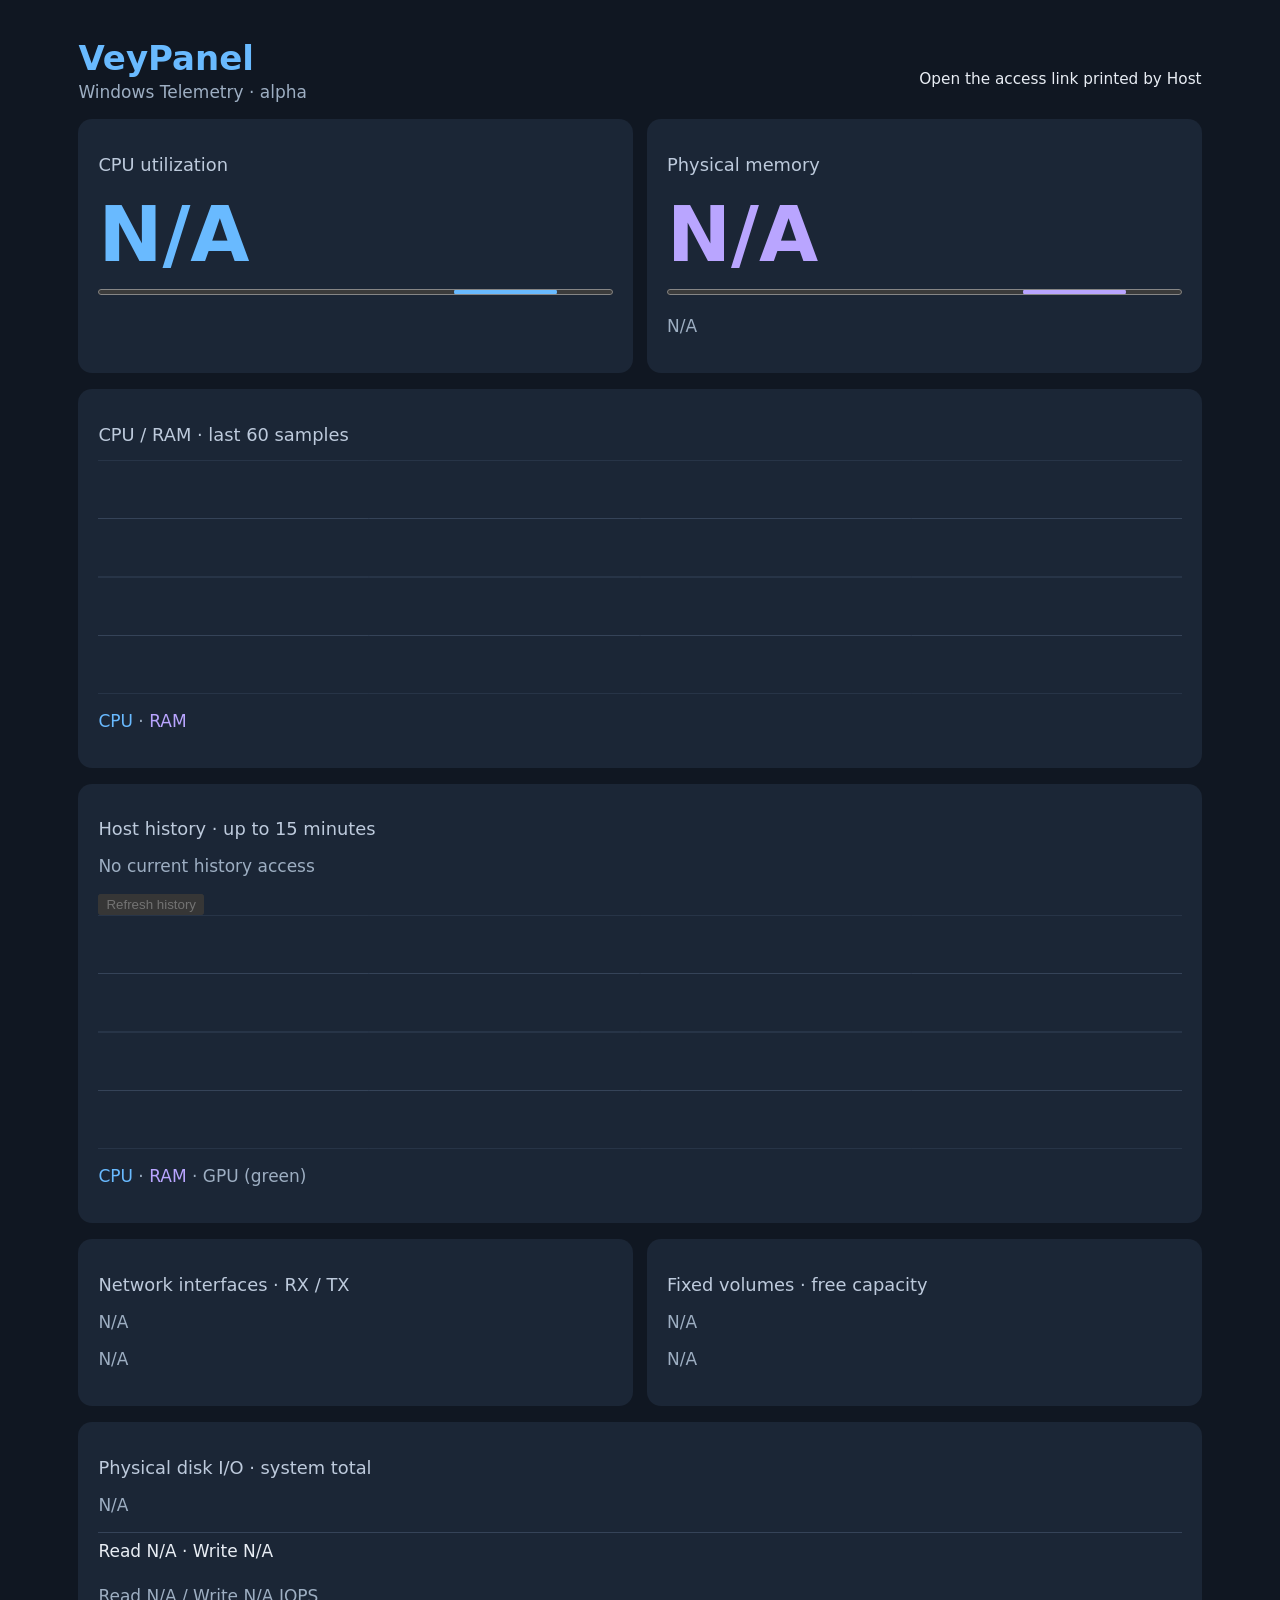
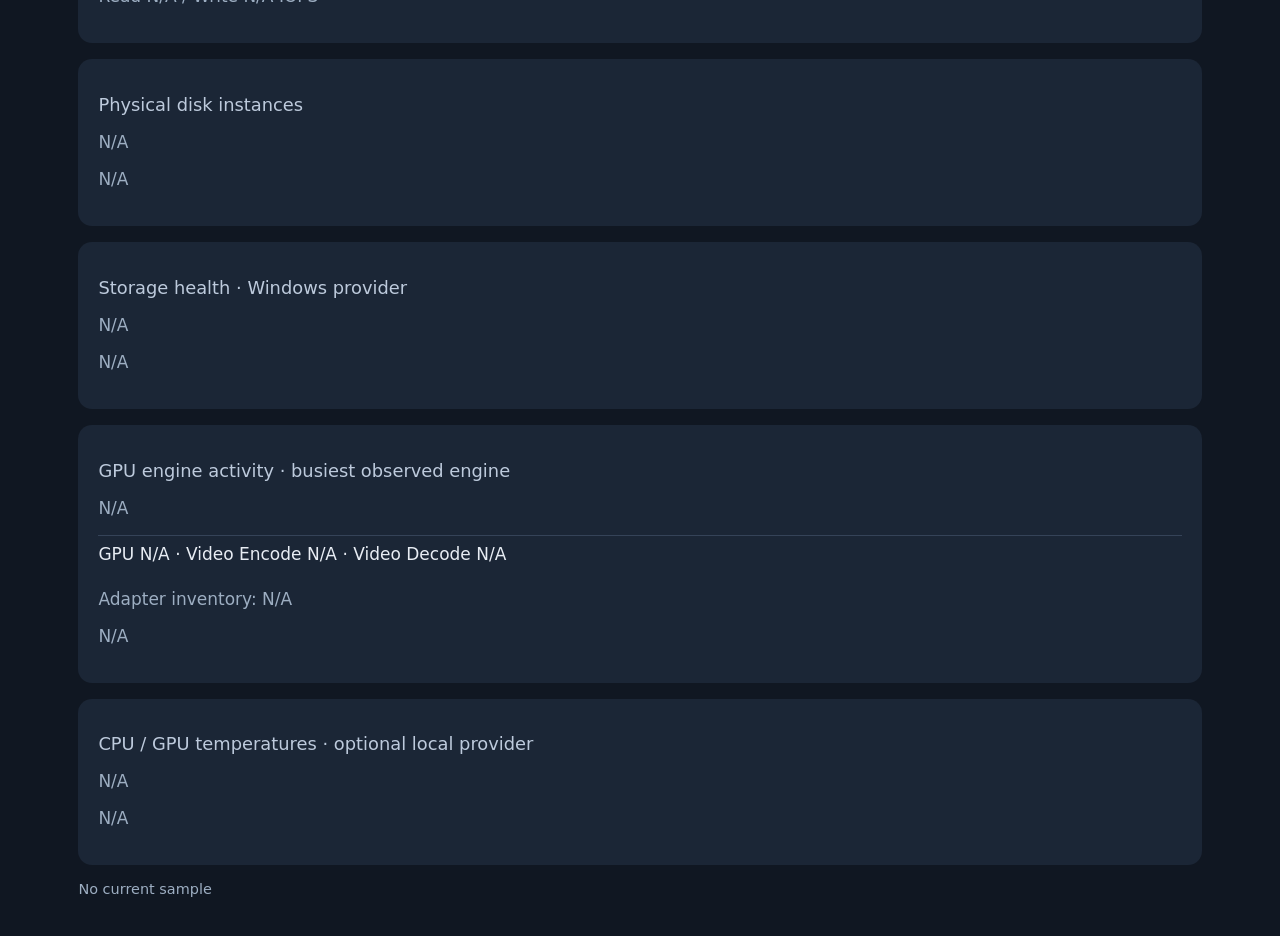
==== commit 94f71a63: "Add bounded 15-minute telemetry history and authorized dashboard chart" ====
--- a/src/VeyPanel.Host/wwwroot/index.html
+++ b/src/VeyPanel.Host/wwwroot/index.html
@@ -2,4 +2,4 @@
 <html lang="en"><head><meta charset="utf-8"><meta name="viewport" content="width=device-width, initial-scale=1"><title>VeyPanel</title><link rel="stylesheet" href="style.css"><script defer src="app.js"></script></head>
 <body><main><header><div><h1>VeyPanel</h1><p>Windows Telemetry · alpha</p></div><span id="status" role="status">Connecting</span></header>
 <section class="cards" aria-label="System resources"><article><h2>CPU utilization</h2><strong id="cpu">N/A</strong><progress id="cpu-bar" max="100" aria-label="CPU utilization"></progress></article><article><h2>Physical memory</h2><strong id="ram">N/A</strong><progress id="ram-bar" max="100" aria-label="RAM utilization"></progress><p id="capacity">N/A</p></article></section>
-<section class="history"><h2>CPU / RAM · last 60 samples</h2><canvas id="chart" role="img" aria-label="CPU and memory utilization history"></canvas><p><span class="cpu-key">CPU</span> · <span class="ram-key">RAM</span></p></section><section class="cards" aria-label="Extended resources"><article><h2>Network interfaces · RX / TX</h2><p id="network-status">N/A</p><div id="network-list">N/A</div></article><article><h2>Fixed volumes · free capacity</h2><p id="storage-status">N/A</p><div id="storage-list">N/A</div></article></section><section class="history"><h2>Physical disk I/O · system total</h2><p id="disk-status">N/A</p><div class="resource-row">Read <span id="disk-read">N/A</span> · Write <span id="disk-write">N/A</span></div><p id="disk-iops">N/A</p></section><section class="history"><h2>Physical disk instances</h2><p id="physical-status">N/A</p><div id="physical-list">N/A</div></section><section class="history"><h2>Storage health · Windows provider</h2><p id="health-status">N/A</p><div id="health-list">N/A</div></section><section class="history"><h2>GPU engine activity · busiest observed engine</h2><p id="gpu-status">N/A</p><div class="resource-row">GPU <span id="gpu-total">N/A</span> · Video Encode <span id="gpu-encode">N/A</span> · Video Decode <span id="gpu-decode">N/A</span></div><p>Adapter inventory: <span id="gpu-inventory">N/A</span></p><div id="gpu-adapters">N/A</div></section><section class="history"><h2>CPU / GPU temperatures · optional local provider</h2><p id="thermal-status">N/A</p><div id="thermal-list">N/A</div></section><section class="history" id="device-owner" hidden><h2>Reader devices · local owner only</h2><p>Issue read-only access for 24 hours.</p><p id="device-persistence">Checking storage mode…</p><div class="device-row"><label for="device-name">Device name</label><input id="device-name" maxlength="64" autocomplete="off" placeholder="Lenovo tablet"><button type="button" id="device-create">Create reader</button><button type="button" id="device-refresh">Refresh</button><button type="button" id="device-revoke-all">Revoke all readers</button></div><p id="device-status" role="status"></p><div id="issued-panel" hidden><label id="issued-label" for="issued-link"></label><input id="issued-link" readonly autocomplete="off" spellcheck="false"><button type="button" id="device-clear">Clear secret</button></div><div id="device-list"></div><div id="invitation-owner" hidden><h3>Two-step enrollment · LAN HTTPS</h3><p>Enter a device name above, create an invitation, share it privately and compare the code displayed on that tablet.</p><div class="device-row"><button type="button" id="invitation-create">Create invitation</button><button type="button" id="invitation-refresh">Refresh invitations</button><button type="button" id="invitation-clear">Clear link</button></div><p id="invitation-status" role="status"></p><input id="invitation-link" aria-label="Private invitation link" readonly hidden autocomplete="off"><img id="invitation-qr" hidden alt="Private two-minute enrollment QR code" referrerpolicy="no-referrer"><div id="invitation-list"></div></div></section><footer id="timestamp">No sample yet</footer></main></body></html>
+<section class="history"><h2>CPU / RAM · last 60 samples</h2><canvas id="chart" role="img" aria-label="CPU and memory utilization history"></canvas><p><span class="cpu-key">CPU</span> · <span class="ram-key">RAM</span></p></section><section class="history"><h2>Host history · up to 15 minutes</h2><p id="history-status" role="status">No history loaded</p><button type="button" id="history-load" disabled>Refresh history</button><canvas id="history-chart" role="img" aria-label="Historical CPU, RAM and GPU utilization"></canvas><p><span class="cpu-key">CPU</span> · <span class="ram-key">RAM</span> · GPU (green)</p></section><section class="cards" aria-label="Extended resources"><article><h2>Network interfaces · RX / TX</h2><p id="network-status">N/A</p><div id="network-list">N/A</div></article><article><h2>Fixed volumes · free capacity</h2><p id="storage-status">N/A</p><div id="storage-list">N/A</div></article></section><section class="history"><h2>Physical disk I/O · system total</h2><p id="disk-status">N/A</p><div class="resource-row">Read <span id="disk-read">N/A</span> · Write <span id="disk-write">N/A</span></div><p id="disk-iops">N/A</p></section><section class="history"><h2>Physical disk instances</h2><p id="physical-status">N/A</p><div id="physical-list">N/A</div></section><section class="history"><h2>Storage health · Windows provider</h2><p id="health-status">N/A</p><div id="health-list">N/A</div></section><section class="history"><h2>GPU engine activity · busiest observed engine</h2><p id="gpu-status">N/A</p><div class="resource-row">GPU <span id="gpu-total">N/A</span> · Video Encode <span id="gpu-encode">N/A</span> · Video Decode <span id="gpu-decode">N/A</span></div><p>Adapter inventory: <span id="gpu-inventory">N/A</span></p><div id="gpu-adapters">N/A</div></section><section class="history"><h2>CPU / GPU temperatures · optional local provider</h2><p id="thermal-status">N/A</p><div id="thermal-list">N/A</div></section><section class="history" id="device-owner" hidden><h2>Reader devices · local owner only</h2><p>Issue read-only access for 24 hours.</p><p id="device-persistence">Checking storage mode…</p><div class="device-row"><label for="device-name">Device name</label><input id="device-name" maxlength="64" autocomplete="off" placeholder="Lenovo tablet"><button type="button" id="device-create">Create reader</button><button type="button" id="device-refresh">Refresh</button><button type="button" id="device-revoke-all">Revoke all readers</button></div><p id="device-status" role="status"></p><div id="issued-panel" hidden><label id="issued-label" for="issued-link"></label><input id="issued-link" readonly autocomplete="off" spellcheck="false"><button type="button" id="device-clear">Clear secret</button></div><div id="device-list"></div><div id="invitation-owner" hidden><h3>Two-step enrollment · LAN HTTPS</h3><p>Enter a device name above, create an invitation, share it privately and compare the code displayed on that tablet.</p><div class="device-row"><button type="button" id="invitation-create">Create invitation</button><button type="button" id="invitation-refresh">Refresh invitations</button><button type="button" id="invitation-clear">Clear link</button></div><p id="invitation-status" role="status"></p><input id="invitation-link" aria-label="Private invitation link" readonly hidden autocomplete="off"><img id="invitation-qr" hidden alt="Private two-minute enrollment QR code" referrerpolicy="no-referrer"><div id="invitation-list"></div></div></section><footer id="timestamp">No sample yet</footer></main></body></html>
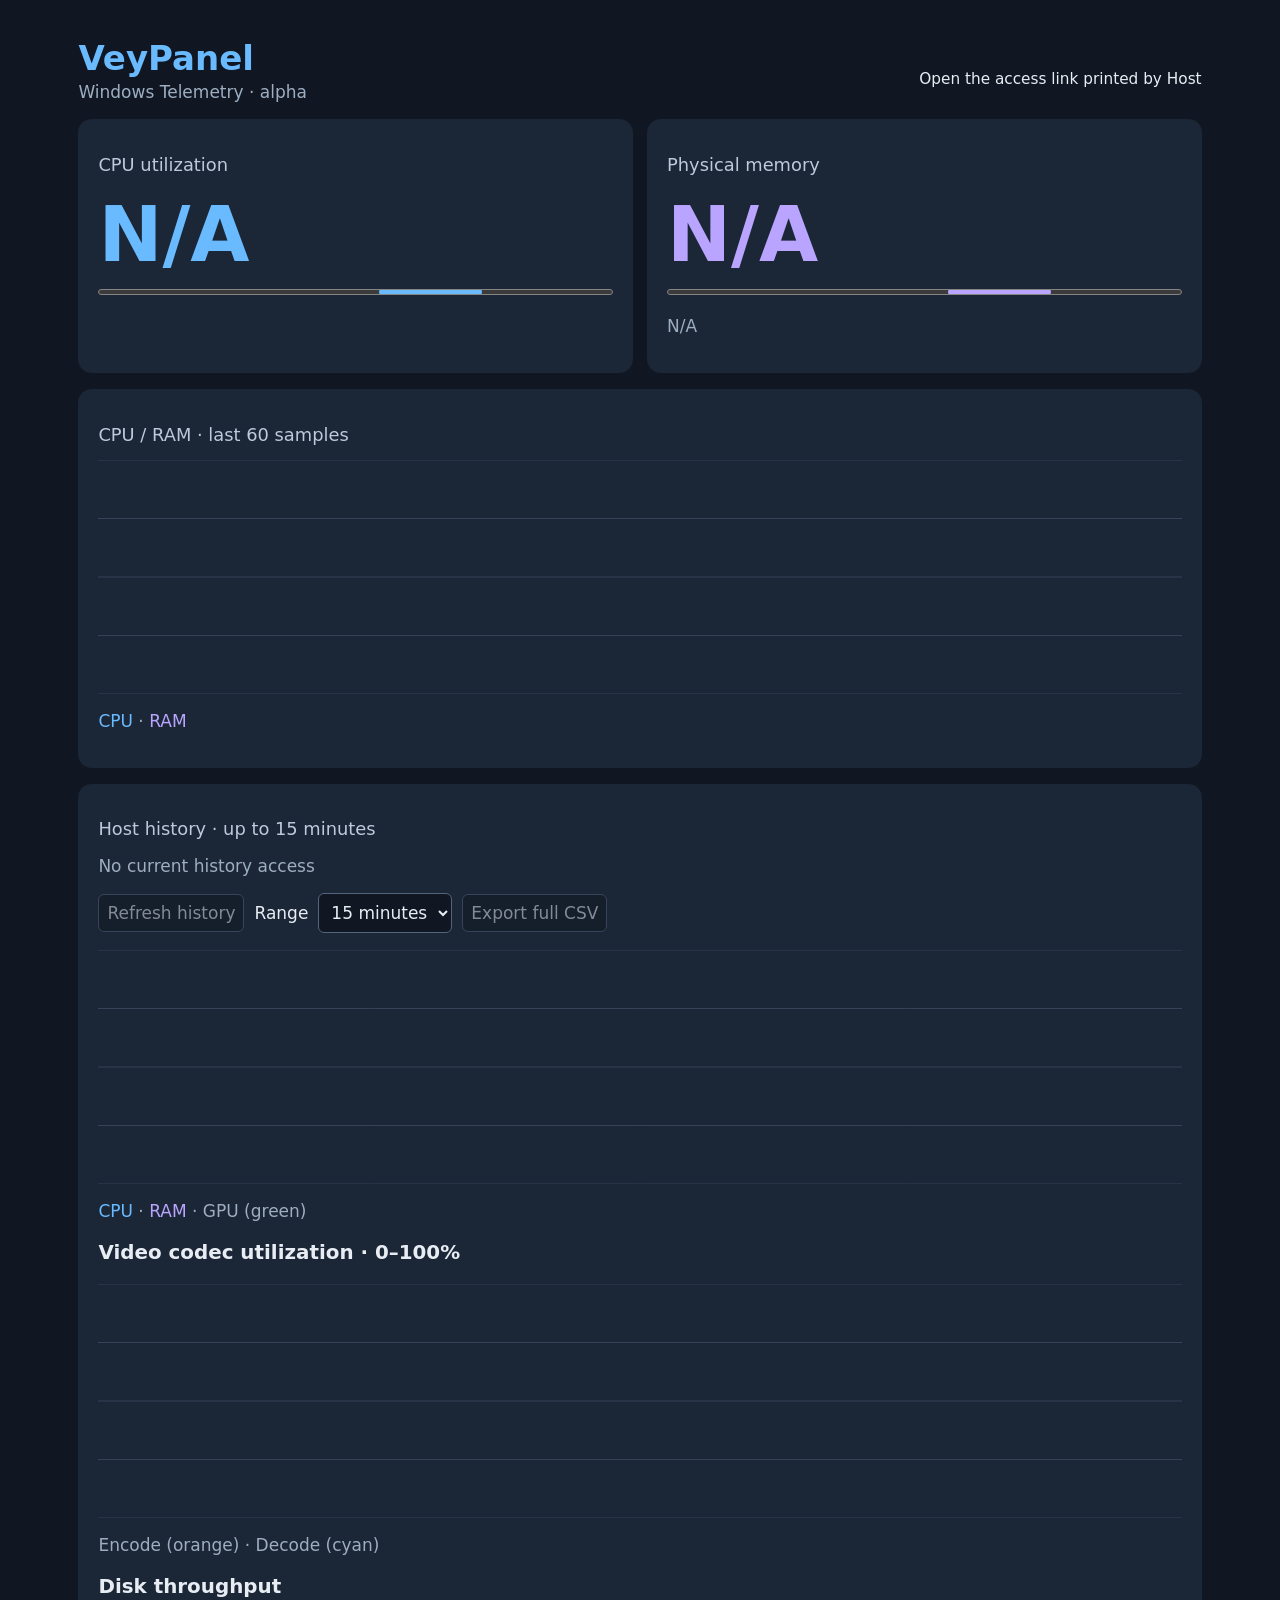
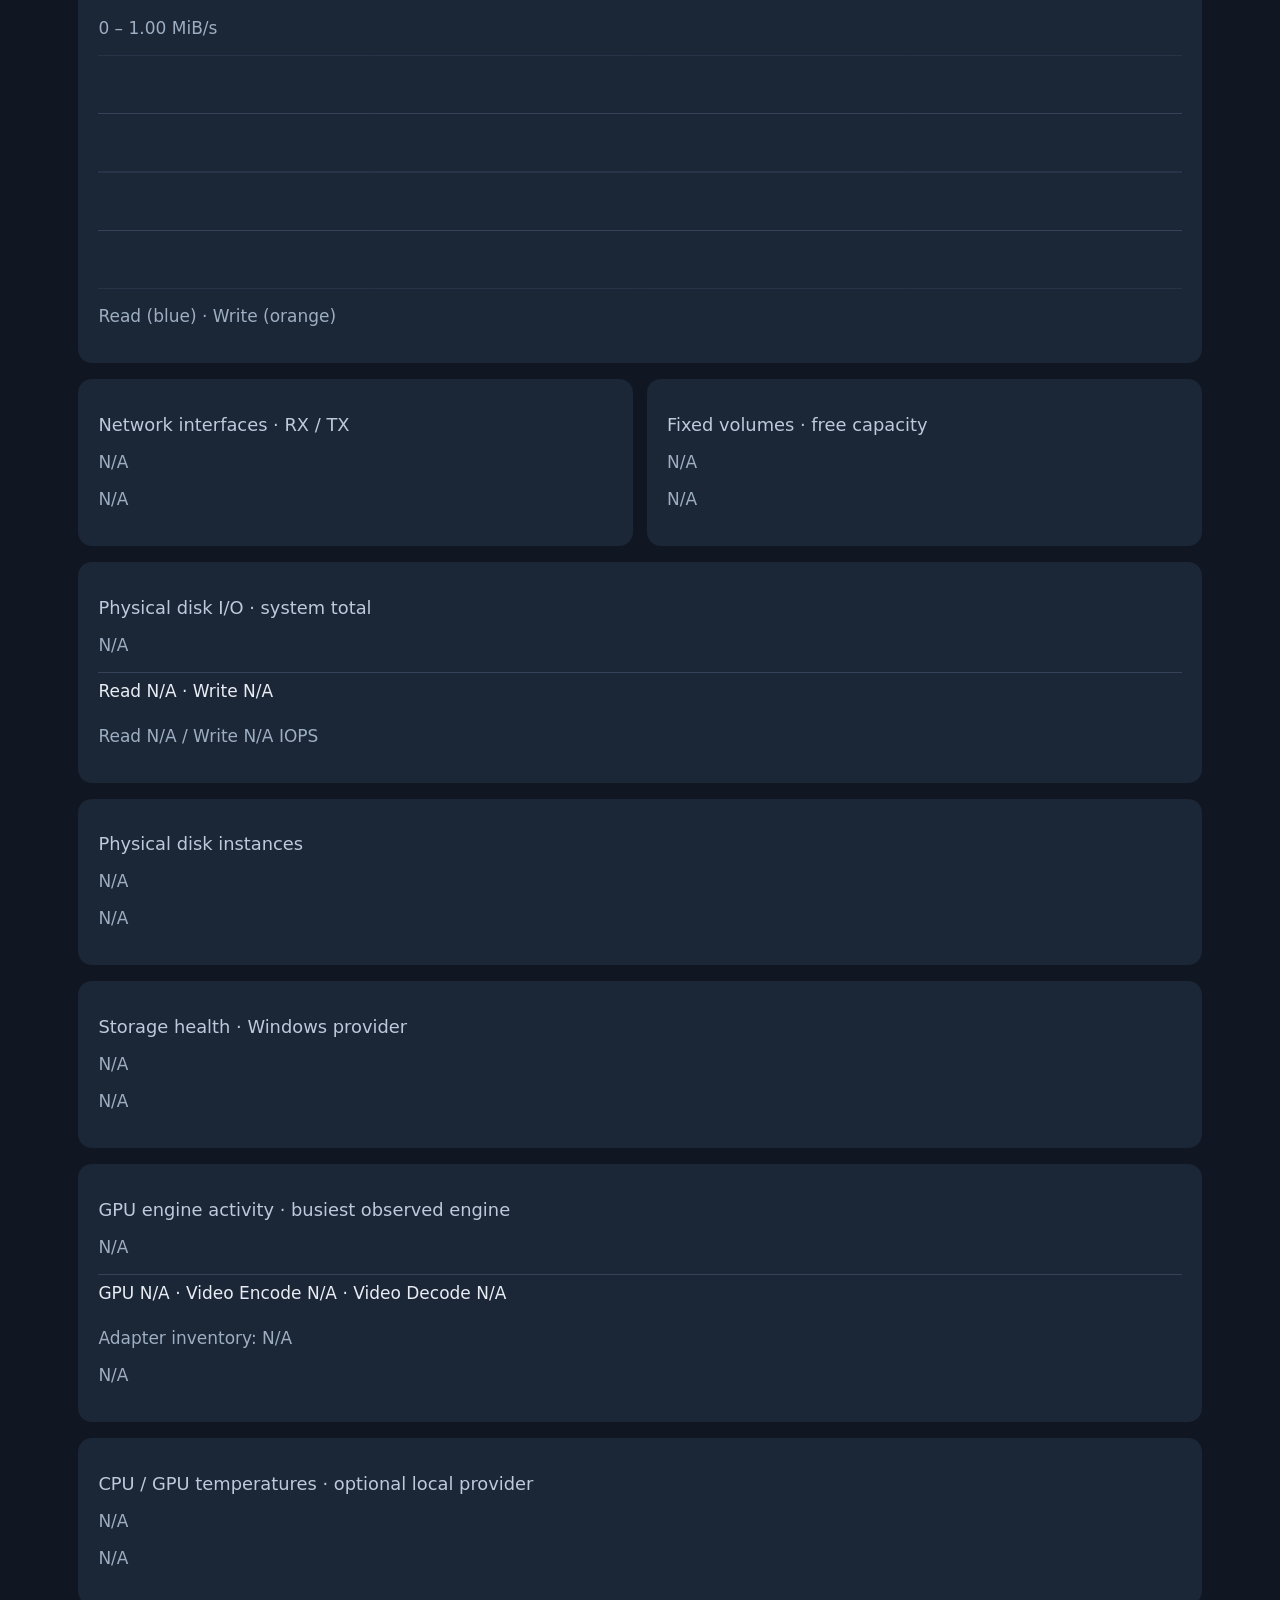
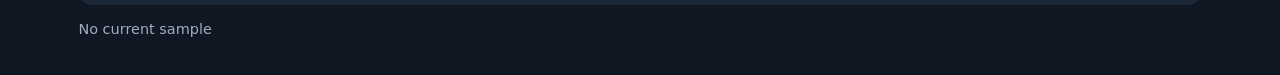
==== commit 01161a96: "Add alpha.10 history charts and authenticated CSV export" ====
--- a/src/VeyPanel.Host/wwwroot/index.html
+++ b/src/VeyPanel.Host/wwwroot/index.html
@@ -2,4 +2,4 @@
 <html lang="en"><head><meta charset="utf-8"><meta name="viewport" content="width=device-width, initial-scale=1"><title>VeyPanel</title><link rel="stylesheet" href="style.css"><script defer src="app.js"></script></head>
 <body><main><header><div><h1>VeyPanel</h1><p>Windows Telemetry · alpha</p></div><span id="status" role="status">Connecting</span></header>
 <section class="cards" aria-label="System resources"><article><h2>CPU utilization</h2><strong id="cpu">N/A</strong><progress id="cpu-bar" max="100" aria-label="CPU utilization"></progress></article><article><h2>Physical memory</h2><strong id="ram">N/A</strong><progress id="ram-bar" max="100" aria-label="RAM utilization"></progress><p id="capacity">N/A</p></article></section>
-<section class="history"><h2>CPU / RAM · last 60 samples</h2><canvas id="chart" role="img" aria-label="CPU and memory utilization history"></canvas><p><span class="cpu-key">CPU</span> · <span class="ram-key">RAM</span></p></section><section class="history"><h2>Host history · up to 15 minutes</h2><p id="history-status" role="status">No history loaded</p><button type="button" id="history-load" disabled>Refresh history</button><canvas id="history-chart" role="img" aria-label="Historical CPU, RAM and GPU utilization"></canvas><p><span class="cpu-key">CPU</span> · <span class="ram-key">RAM</span> · GPU (green)</p></section><section class="cards" aria-label="Extended resources"><article><h2>Network interfaces · RX / TX</h2><p id="network-status">N/A</p><div id="network-list">N/A</div></article><article><h2>Fixed volumes · free capacity</h2><p id="storage-status">N/A</p><div id="storage-list">N/A</div></article></section><section class="history"><h2>Physical disk I/O · system total</h2><p id="disk-status">N/A</p><div class="resource-row">Read <span id="disk-read">N/A</span> · Write <span id="disk-write">N/A</span></div><p id="disk-iops">N/A</p></section><section class="history"><h2>Physical disk instances</h2><p id="physical-status">N/A</p><div id="physical-list">N/A</div></section><section class="history"><h2>Storage health · Windows provider</h2><p id="health-status">N/A</p><div id="health-list">N/A</div></section><section class="history"><h2>GPU engine activity · busiest observed engine</h2><p id="gpu-status">N/A</p><div class="resource-row">GPU <span id="gpu-total">N/A</span> · Video Encode <span id="gpu-encode">N/A</span> · Video Decode <span id="gpu-decode">N/A</span></div><p>Adapter inventory: <span id="gpu-inventory">N/A</span></p><div id="gpu-adapters">N/A</div></section><section class="history"><h2>CPU / GPU temperatures · optional local provider</h2><p id="thermal-status">N/A</p><div id="thermal-list">N/A</div></section><section class="history" id="device-owner" hidden><h2>Reader devices · local owner only</h2><p>Issue read-only access for 24 hours.</p><p id="device-persistence">Checking storage mode…</p><div class="device-row"><label for="device-name">Device name</label><input id="device-name" maxlength="64" autocomplete="off" placeholder="Lenovo tablet"><button type="button" id="device-create">Create reader</button><button type="button" id="device-refresh">Refresh</button><button type="button" id="device-revoke-all">Revoke all readers</button></div><p id="device-status" role="status"></p><div id="issued-panel" hidden><label id="issued-label" for="issued-link"></label><input id="issued-link" readonly autocomplete="off" spellcheck="false"><button type="button" id="device-clear">Clear secret</button></div><div id="device-list"></div><div id="invitation-owner" hidden><h3>Two-step enrollment · LAN HTTPS</h3><p>Enter a device name above, create an invitation, share it privately and compare the code displayed on that tablet.</p><div class="device-row"><button type="button" id="invitation-create">Create invitation</button><button type="button" id="invitation-refresh">Refresh invitations</button><button type="button" id="invitation-clear">Clear link</button></div><p id="invitation-status" role="status"></p><input id="invitation-link" aria-label="Private invitation link" readonly hidden autocomplete="off"><img id="invitation-qr" hidden alt="Private two-minute enrollment QR code" referrerpolicy="no-referrer"><div id="invitation-list"></div></div></section><footer id="timestamp">No sample yet</footer></main></body></html>
+<section class="history"><h2>CPU / RAM · last 60 samples</h2><canvas id="chart" role="img" aria-label="CPU and memory utilization history"></canvas><p><span class="cpu-key">CPU</span> · <span class="ram-key">RAM</span></p></section><section class="history"><h2>Host history · up to 15 minutes</h2><p id="history-status" role="status">No history loaded</p><div class="device-row"><button type="button" id="history-load" disabled>Refresh history</button><label for="history-window">Range</label><select id="history-window"><option value="60">1 minute</option><option value="300">5 minutes</option><option value="900" selected>15 minutes</option></select><button type="button" id="history-export" disabled>Export full CSV</button></div><p id="history-export-status" role="status"></p><canvas id="history-chart" role="img" aria-label="Historical CPU, RAM and GPU utilization"></canvas><p><span class="cpu-key">CPU</span> · <span class="ram-key">RAM</span> · GPU (green)</p><h3>Video codec utilization · 0–100%</h3><canvas id="codec-chart" role="img" aria-label="Video encode and decode history"></canvas><p>Encode (orange) · Decode (cyan)</p><h3>Disk throughput</h3><p id="disk-history-scale">N/A</p><canvas id="disk-chart" role="img" aria-label="Disk read and write throughput history"></canvas><p>Read (blue) · Write (orange)</p></section><section class="cards" aria-label="Extended resources"><article><h2>Network interfaces · RX / TX</h2><p id="network-status">N/A</p><div id="network-list">N/A</div></article><article><h2>Fixed volumes · free capacity</h2><p id="storage-status">N/A</p><div id="storage-list">N/A</div></article></section><section class="history"><h2>Physical disk I/O · system total</h2><p id="disk-status">N/A</p><div class="resource-row">Read <span id="disk-read">N/A</span> · Write <span id="disk-write">N/A</span></div><p id="disk-iops">N/A</p></section><section class="history"><h2>Physical disk instances</h2><p id="physical-status">N/A</p><div id="physical-list">N/A</div></section><section class="history"><h2>Storage health · Windows provider</h2><p id="health-status">N/A</p><div id="health-list">N/A</div></section><section class="history"><h2>GPU engine activity · busiest observed engine</h2><p id="gpu-status">N/A</p><div class="resource-row">GPU <span id="gpu-total">N/A</span> · Video Encode <span id="gpu-encode">N/A</span> · Video Decode <span id="gpu-decode">N/A</span></div><p>Adapter inventory: <span id="gpu-inventory">N/A</span></p><div id="gpu-adapters">N/A</div></section><section class="history"><h2>CPU / GPU temperatures · optional local provider</h2><p id="thermal-status">N/A</p><div id="thermal-list">N/A</div></section><section class="history" id="device-owner" hidden><h2>Reader devices · local owner only</h2><p>Issue read-only access for 24 hours.</p><p id="device-persistence">Checking storage mode…</p><div class="device-row"><label for="device-name">Device name</label><input id="device-name" maxlength="64" autocomplete="off" placeholder="Lenovo tablet"><button type="button" id="device-create">Create reader</button><button type="button" id="device-refresh">Refresh</button><button type="button" id="device-revoke-all">Revoke all readers</button></div><p id="device-status" role="status"></p><div id="issued-panel" hidden><label id="issued-label" for="issued-link"></label><input id="issued-link" readonly autocomplete="off" spellcheck="false"><button type="button" id="device-clear">Clear secret</button></div><div id="device-list"></div><div id="invitation-owner" hidden><h3>Two-step enrollment · LAN HTTPS</h3><p>Enter a device name above, create an invitation, share it privately and compare the code displayed on that tablet.</p><div class="device-row"><button type="button" id="invitation-create">Create invitation</button><button type="button" id="invitation-refresh">Refresh invitations</button><button type="button" id="invitation-clear">Clear link</button></div><p id="invitation-status" role="status"></p><input id="invitation-link" aria-label="Private invitation link" readonly hidden autocomplete="off"><img id="invitation-qr" hidden alt="Private two-minute enrollment QR code" referrerpolicy="no-referrer"><div id="invitation-list"></div></div></section><footer id="timestamp">No sample yet</footer></main></body></html>
--- a/src/VeyPanel.Host/wwwroot/style.css
+++ b/src/VeyPanel.Host/wwwroot/style.css
@@ -5,3 +5,5 @@
 .device-row{display:flex;gap:10px;align-items:center;flex-wrap:wrap}.device-row span{flex:1;min-width:12rem}#device-owner input,#device-owner button{font:inherit;border:1px solid #52657d;border-radius:6px;padding:8px;background:#101722;color:#e8edf4}#device-owner button{cursor:pointer}#device-owner button:disabled{opacity:.5;cursor:default}#issued-link{width:100%;margin:8px 0}#issued-panel{margin:12px 0;padding:12px;border:1px solid #52657d;border-radius:8px}[hidden]{display:none!important}
 
 #invitation-qr{display:block;width:min(100%,360px);height:auto;image-rendering:pixelated;background:white;margin:12px 0}#invitation-link{width:100%;margin:8px 0}
+
+#history-load,#history-export,#history-window{font:inherit;color:inherit;background:#101722;border:1px solid #52657d;padding:8px;border-radius:6px}#history-load:disabled,#history-export:disabled{opacity:.5}
